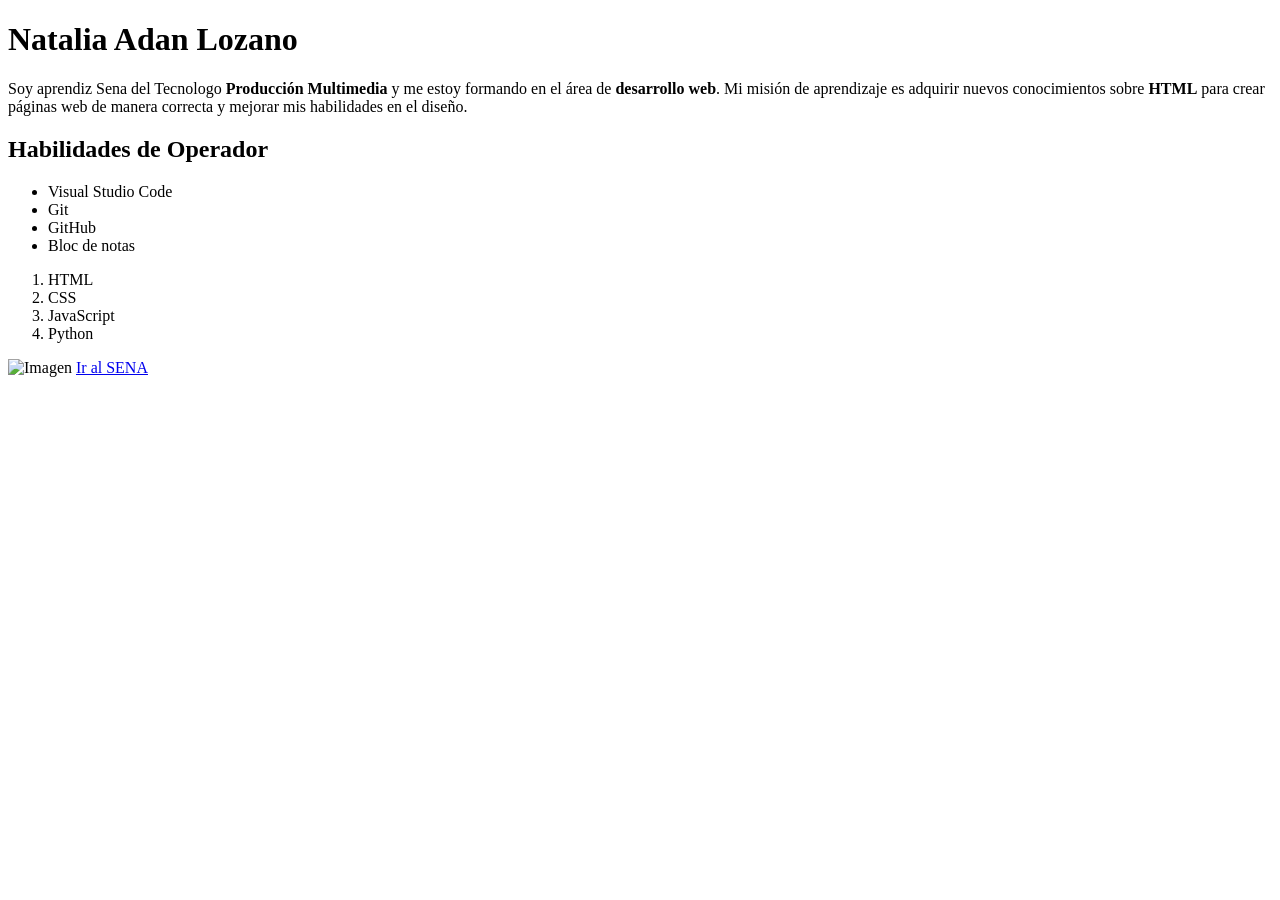
==== index.html @ 9e5a4479 "feat: maquetacion completa del expediente" ====
<!DOCTYPE html>
<html>
  <head>
    <title>Consola de Neo</title>
  </head>
  <body>
   
<h1>Natalia Adan Lozano</h1>

    <p>
      Soy aprendiz Sena del Tecnologo <strong>Producción Multimedia</strong> y me estoy formando en el área de
      <strong>desarrollo web</strong>. Mi misión de aprendizaje es adquirir nuevos
      conocimientos sobre <strong>HTML</strong> para crear páginas web de manera
      correcta y mejorar mis habilidades en el diseño.
    </p>

  <h2>Habilidades de Operador</h2>

    <ul>
      <li>Visual Studio Code</li>
      <li>Git</li>
      <li>GitHub</li>
      <li>Bloc de notas</li>
    </ul>

    <ol>
      <li>HTML</li>
      <li>CSS</li>
      <li>JavaScript</li>
      <li>Python</li>
    </ol>

<img src="https://picsum.photos/300" alt="Imagen">

<a href="https://www.sena.edu.co" target="_blank">Ir al SENA</a>

  </body>
</html>
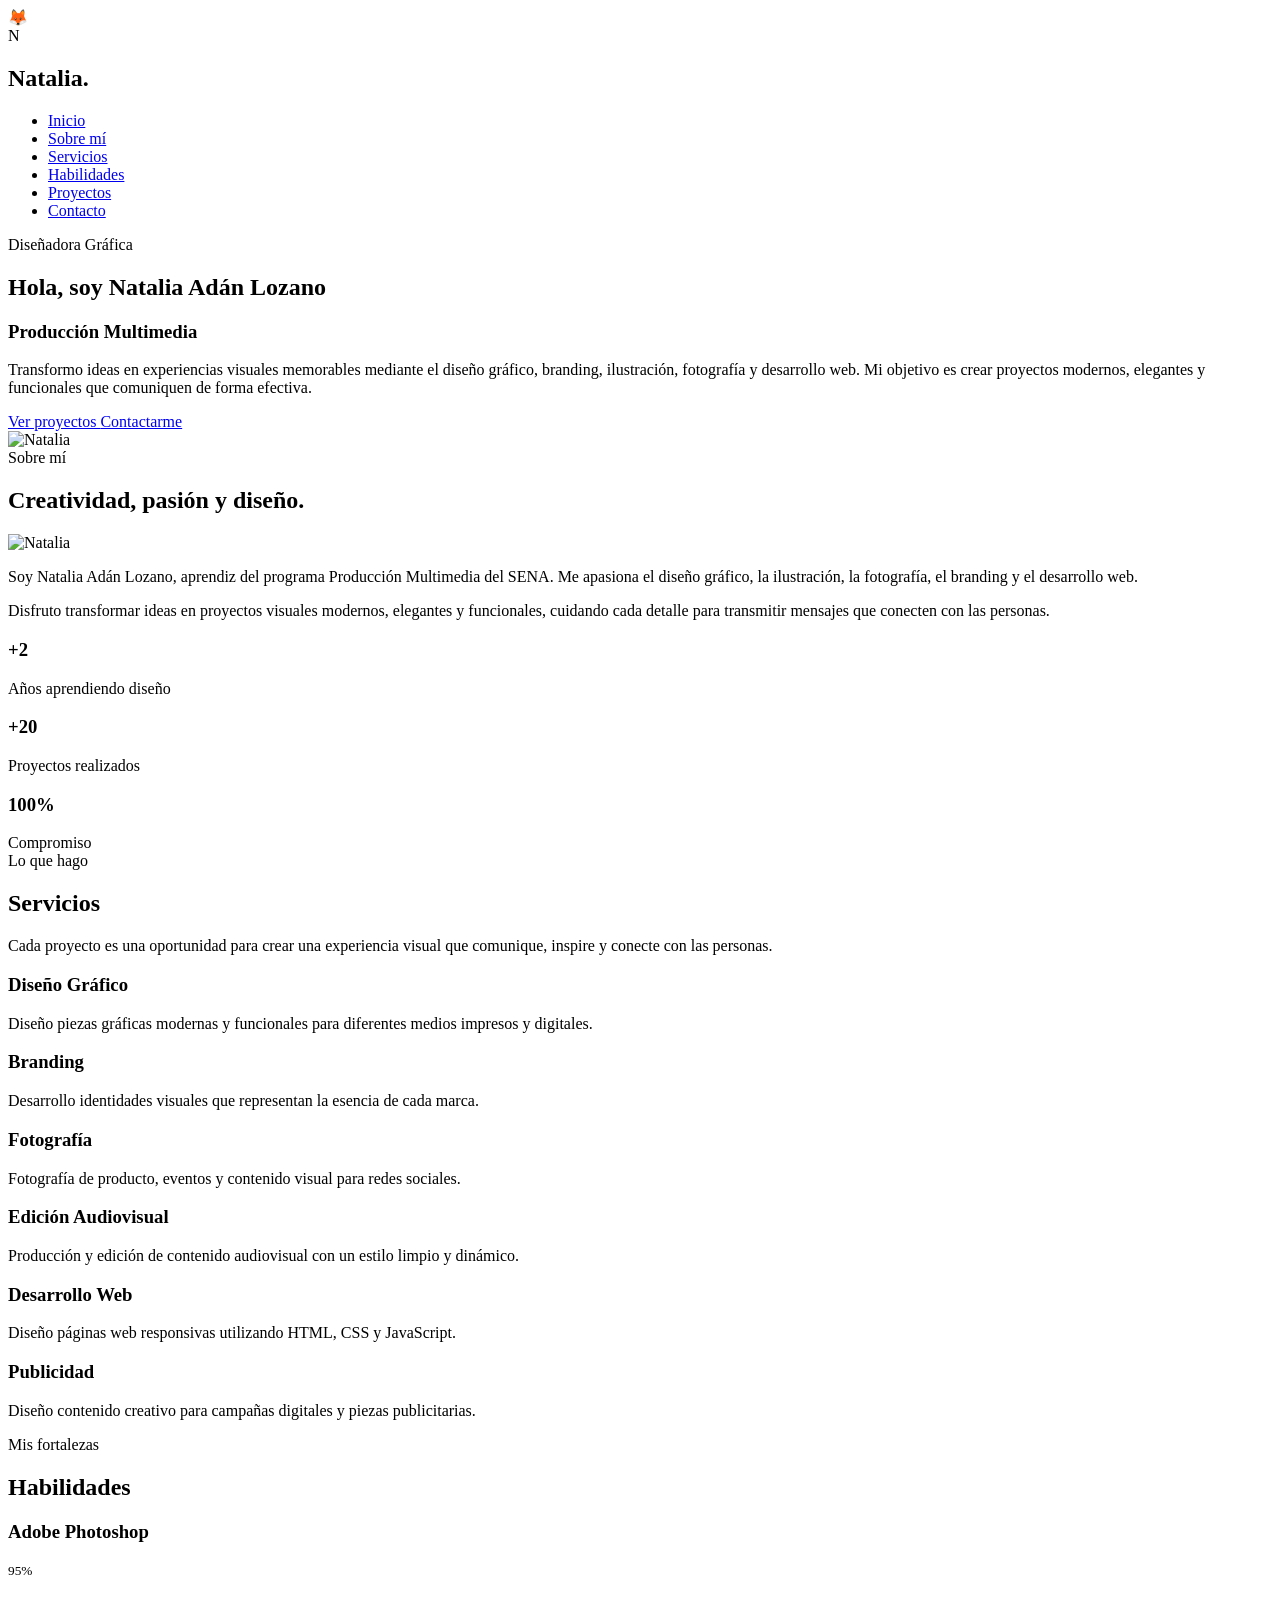
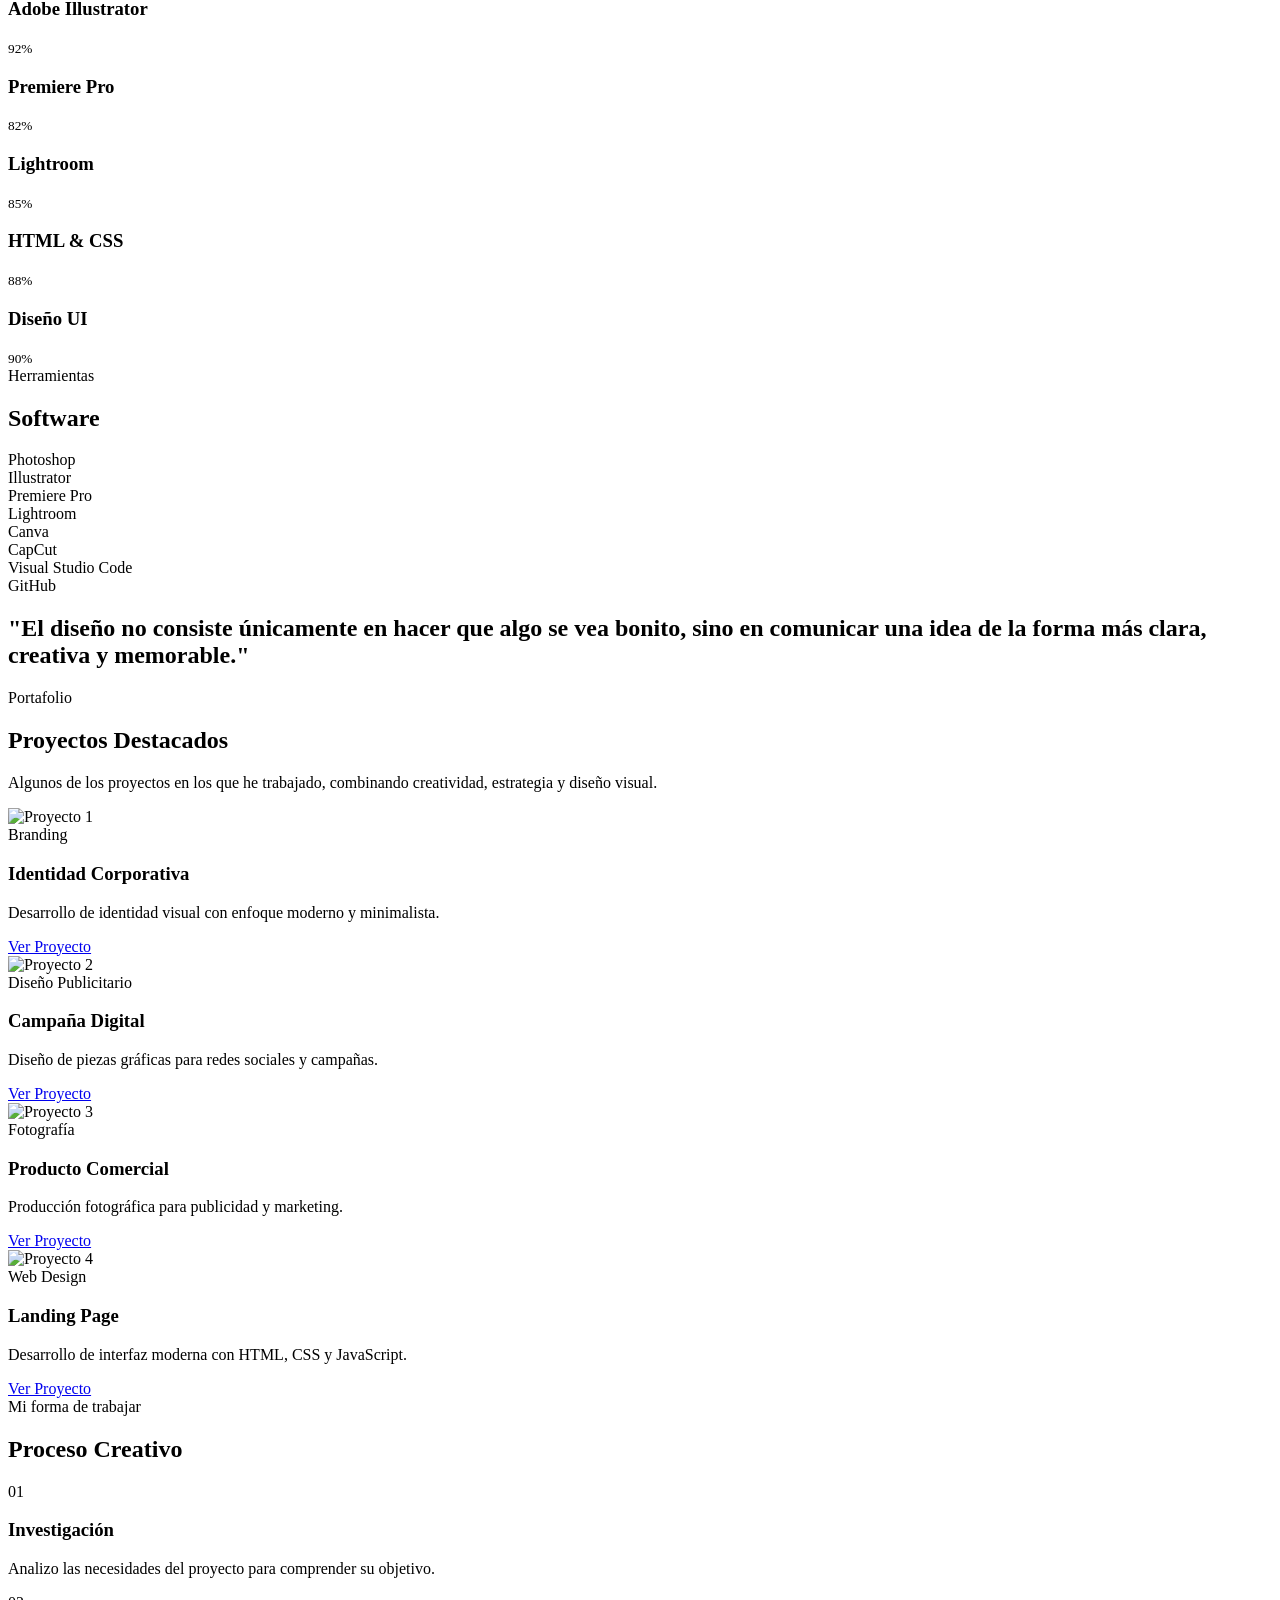
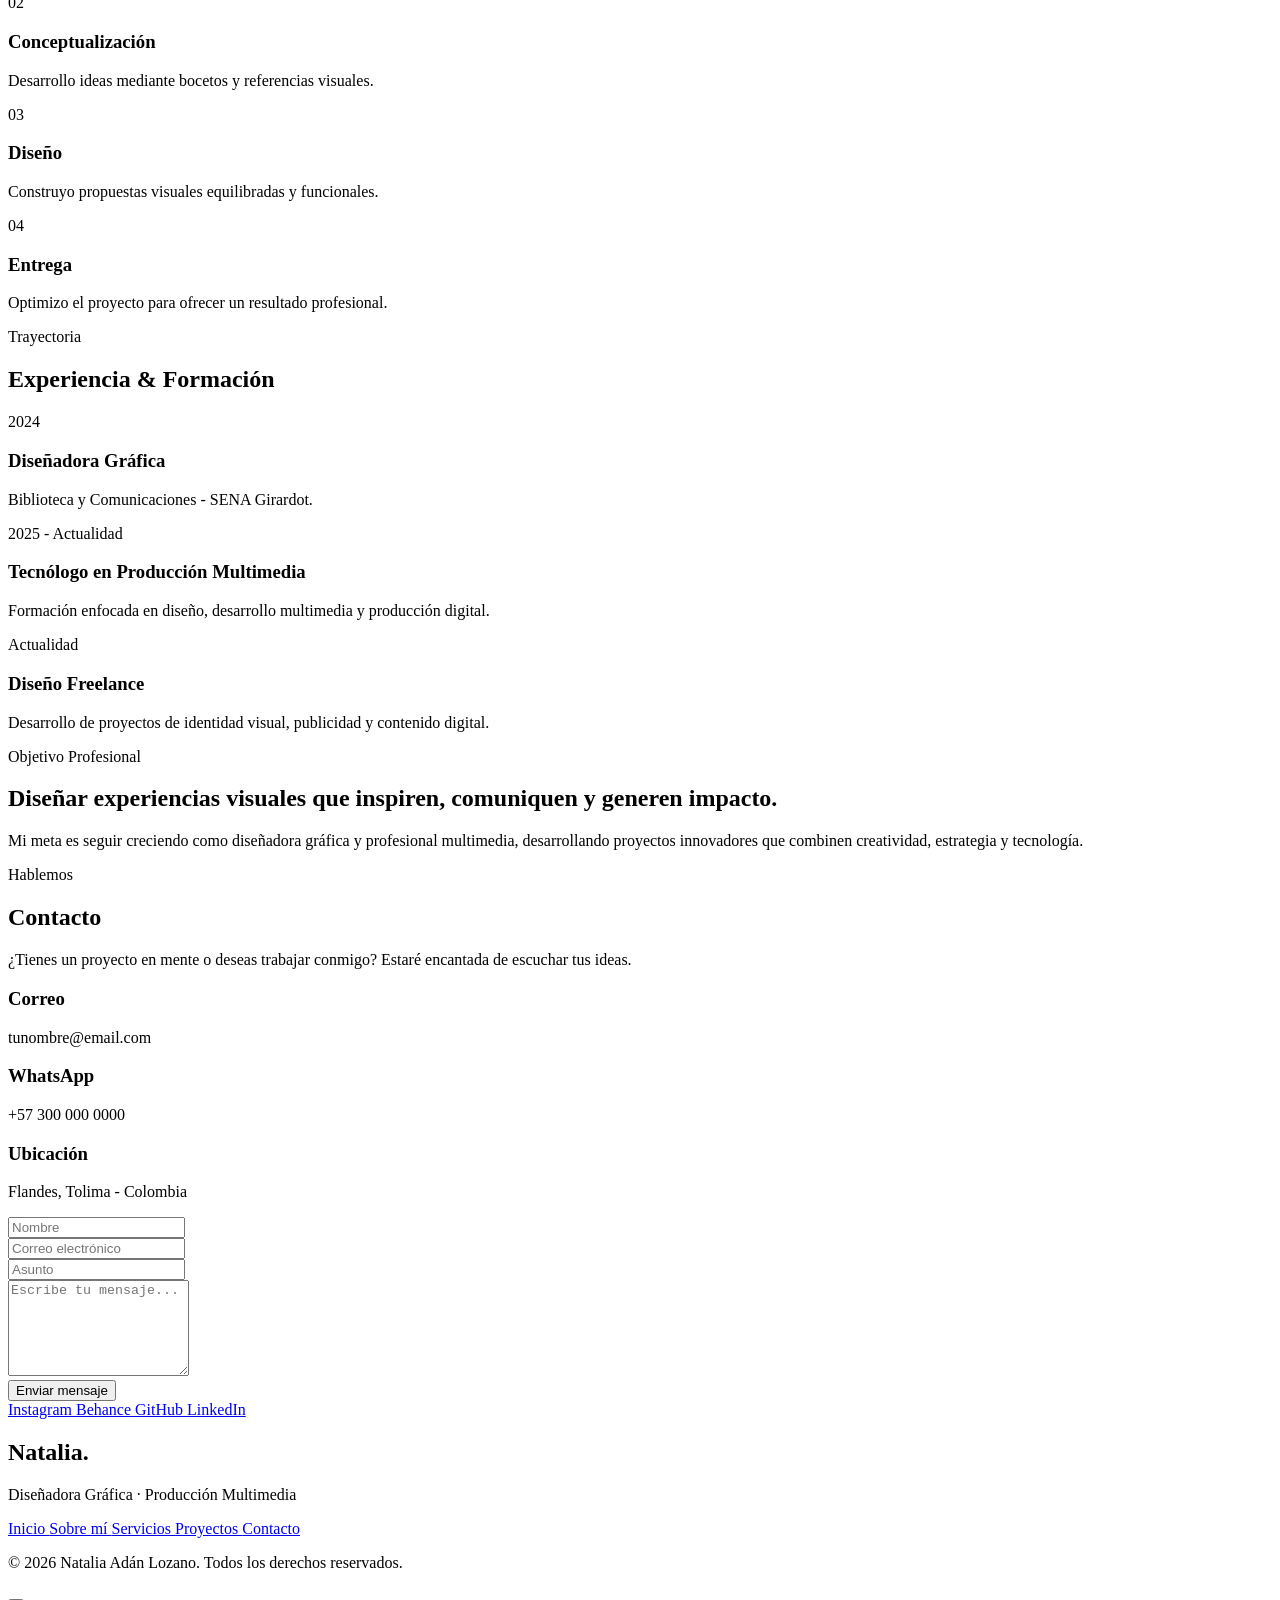
==== commit 5bb0b099: "Add initial HTML structure for portfolio site" ====
--- a/index.html
+++ b/index.html
@@ -1,38 +1,1236 @@
-<!DOCTYPE html>
-<html>
-  <head>
-    <title>Consola de Neo</title>
-  </head>
-  <body>
-   
-<h1>Natalia Adan Lozano</h1>
-
-    <p>
-      Soy aprendiz Sena del Tecnologo <strong>Producción Multimedia</strong> y me estoy formando en el área de
-      <strong>desarrollo web</strong>. Mi misión de aprendizaje es adquirir nuevos
-      conocimientos sobre <strong>HTML</strong> para crear páginas web de manera
-      correcta y mejorar mis habilidades en el diseño.
-    </p>
-
-  <h2>Habilidades de Operador</h2>
-
-    <ul>
-      <li>Visual Studio Code</li>
-      <li>Git</li>
-      <li>GitHub</li>
-      <li>Bloc de notas</li>
-    </ul>
-
-    <ol>
-      <li>HTML</li>
-      <li>CSS</li>
-      <li>JavaScript</li>
-      <li>Python</li>
-    </ol>
-
-<img src="https://picsum.photos/300" alt="Imagen">
-
-<a href="https://www.sena.edu.co" target="_blank">Ir al SENA</a>
-
-  </body>
-</html>+<!DOCTYPE html>
+<html lang="es">
+
+<head>
+
+    <meta charset="UTF-8">
+    <meta name="viewport" content="width=device-width, initial-scale=1.0">
+
+    <title>Natalia Adán Lozano | Diseñadora Gráfica</title>
+
+    <meta name="description"
+        content="Portafolio profesional de Natalia Adán Lozano - Diseñadora Gráfica y Producción Multimedia">
+
+    <meta name="keywords"
+        content="Diseño gráfico, Portafolio, Multimedia, Illustrator, Photoshop, Branding">
+
+    <meta name="author" content="Natalia Adán Lozano">
+
+    <!-- Google Fonts -->
+
+    <link rel="preconnect" href="https://fonts.googleapis.com">
+
+    <link rel="preconnect" href="https://fonts.gstatic.com" crossorigin>
+
+    <link
+        href="https://fonts.googleapis.com/css2?family=Poppins:wght@300;400;500;600;700;800&display=swap"
+        rel="stylesheet">
+
+    <!-- Remix Icons -->
+
+    <link
+        href="https://cdn.jsdelivr.net/npm/remixicon@4.6.0/fonts/remixicon.css"
+        rel="stylesheet">
+
+    <!-- CSS -->
+
+    <link rel="stylesheet" href="style.css">
+
+</head>
+
+<body>
+
+<!--===============================
+    FONDO DECORATIVO
+================================-->
+
+<div class="background">
+
+    <div class="gradient gradient-1"></div>
+
+    <div class="gradient gradient-2"></div>
+
+    <div class="gradient gradient-3"></div>
+
+    <div class="particles"></div>
+
+    <div class="fox-watermark">
+        🦊
+    </div>
+
+    <div class="flower flower-left"></div>
+
+    <div class="flower flower-right"></div>
+
+</div>
+
+<!--===============================
+    HEADER
+================================-->
+
+<header id="inicio">
+
+    <nav class="navbar">
+
+        <div class="logo">
+
+            <span>N</span>
+
+            <h2>Natalia.</h2>
+
+        </div>
+
+        <ul class="menu">
+
+            <li>
+                <a href="#inicio">Inicio</a>
+            </li>
+
+            <li>
+                <a href="#sobremi">Sobre mí</a>
+            </li>
+
+            <li>
+                <a href="#servicios">Servicios</a>
+            </li>
+
+            <li>
+                <a href="#habilidades">Habilidades</a>
+            </li>
+
+            <li>
+                <a href="#proyectos">Proyectos</a>
+            </li>
+
+            <li>
+                <a href="#contacto">Contacto</a>
+            </li>
+
+        </ul>
+
+        <div class="menu-mobile">
+
+            <i class="ri-menu-4-line"></i>
+
+        </div>
+
+    </nav>
+
+</header>
+
+<!--===============================
+        HERO
+================================-->
+
+<section class="hero">
+
+    <div class="hero-left">
+
+        <span class="tag">
+
+            Diseñadora Gráfica
+
+        </span>
+
+        <h1>
+
+            Hola,
+            soy
+
+            <span>
+
+                Natalia
+                Adán Lozano
+
+            </span>
+
+        </h1>
+
+        <h3>
+
+            Producción Multimedia
+
+        </h3>
+
+        <p>
+
+            Transformo ideas en experiencias visuales memorables mediante
+            el diseño gráfico, branding, ilustración,
+            fotografía y desarrollo web.
+
+            Mi objetivo es crear proyectos modernos,
+            elegantes y funcionales que comuniquen
+            de forma efectiva.
+
+        </p>
+
+        <div class="hero-buttons">
+
+            <a href="#proyectos" class="btn-primary">
+
+                Ver proyectos
+
+            </a>
+
+            <a href="#contacto" class="btn-secondary">
+
+                Contactarme
+
+            </a>
+
+        </div>
+
+        <div class="social">
+
+            <a href="#">
+                <i class="ri-instagram-line"></i>
+            </a>
+
+            <a href="#">
+                <i class="ri-github-line"></i>
+            </a>
+
+            <a href="#">
+                <i class="ri-behance-line"></i>
+            </a>
+
+            <a href="#">
+                <i class="ri-linkedin-line"></i>
+            </a>
+
+        </div>
+
+    </div>
+
+    <div class="hero-right">
+
+        <div class="hero-card">
+
+            <div class="circle"></div>
+
+            <img src="https://r2.fivemanage.com/NjhutXCbCKuFbrNYB68Yz/caricaturanatalia_Mesadetrabajo1.jpg"
+                alt="Natalia">
+
+        </div>
+
+    </div>
+
+</section>
+
+<!--===============================
+    SOBRE MI
+================================-->
+
+<section class="about section" id="sobremi">
+
+    <div class="title">
+
+        <span>
+
+            Sobre mí
+
+        </span>
+
+        <h2>
+
+            Creatividad,
+            pasión
+            y diseño.
+
+        </h2>
+
+    </div>
+
+    <div class="about-container">
+
+        <div class="about-image">
+
+            <div class="image-box">
+
+                <img src="assets/img/perfil2.png"
+                    alt="Natalia">
+
+            </div>
+
+        </div>
+
+        <div class="about-content">
+
+            <p>
+
+                Soy Natalia Adán Lozano,
+                aprendiz del programa
+                Producción Multimedia del SENA.
+
+                Me apasiona el diseño gráfico,
+                la ilustración,
+                la fotografía,
+                el branding
+                y el desarrollo web.
+
+            </p>
+
+            <p>
+
+                Disfruto transformar ideas en
+                proyectos visuales modernos,
+                elegantes y funcionales,
+                cuidando cada detalle
+                para transmitir mensajes que conecten con las personas.
+
+            </p>
+
+            <div class="about-data">
+
+                <div class="data-card">
+
+                    <h3>
+
+                        +2
+
+                    </h3>
+
+                    <span>
+
+                        Años aprendiendo diseño
+
+                    </span>
+
+                </div>
+
+                <div class="data-card">
+
+                    <h3>
+
+                        +20
+
+                    </h3>
+
+                    <span>
+
+                        Proyectos realizados
+
+                    </span>
+
+                </div>
+
+                <div class="data-card">
+
+                    <h3>
+
+                        100%
+
+                    </h3>
+
+                    <span>
+
+                        Compromiso
+
+                    </span>
+
+                </div>
+
+            </div>
+
+        </div>
+
+    </div>
+
+</section>
+
+<!--==================================
+        SERVICIOS
+===================================-->
+
+<section class="services section" id="servicios">
+
+    <div class="title">
+
+        <span>Lo que hago</span>
+
+        <h2>Servicios</h2>
+
+        <p>
+            Cada proyecto es una oportunidad para crear una experiencia visual
+            que comunique, inspire y conecte con las personas.
+        </p>
+
+    </div>
+
+    <div class="services-container">
+
+        <article class="service-card">
+
+            <i class="ri-palette-line"></i>
+
+            <h3>Diseño Gráfico</h3>
+
+            <p>
+                Diseño piezas gráficas modernas y funcionales para diferentes
+                medios impresos y digitales.
+            </p>
+
+        </article>
+
+        <article class="service-card">
+
+            <i class="ri-brush-line"></i>
+
+            <h3>Branding</h3>
+
+            <p>
+                Desarrollo identidades visuales que representan la esencia
+                de cada marca.
+            </p>
+
+        </article>
+
+        <article class="service-card">
+
+            <i class="ri-camera-3-line"></i>
+
+            <h3>Fotografía</h3>
+
+            <p>
+                Fotografía de producto, eventos y contenido visual para
+                redes sociales.
+            </p>
+
+        </article>
+
+        <article class="service-card">
+
+            <i class="ri-movie-2-line"></i>
+
+            <h3>Edición Audiovisual</h3>
+
+            <p>
+                Producción y edición de contenido audiovisual con un estilo
+                limpio y dinámico.
+            </p>
+
+        </article>
+
+        <article class="service-card">
+
+            <i class="ri-code-s-slash-line"></i>
+
+            <h3>Desarrollo Web</h3>
+
+            <p>
+                Diseño páginas web responsivas utilizando HTML, CSS y JavaScript.
+            </p>
+
+        </article>
+
+        <article class="service-card">
+
+            <i class="ri-megaphone-line"></i>
+
+            <h3>Publicidad</h3>
+
+            <p>
+                Diseño contenido creativo para campañas digitales y piezas
+                publicitarias.
+            </p>
+
+        </article>
+
+    </div>
+
+</section>
+
+
+
+
+
+<!--==================================
+        HABILIDADES
+===================================-->
+
+<section class="skills section" id="habilidades">
+
+    <div class="title">
+
+        <span>Mis fortalezas</span>
+
+        <h2>Habilidades</h2>
+
+    </div>
+
+    <div class="skills-container">
+
+        <div class="skill-box">
+
+            <i class="ri-image-edit-line"></i>
+
+            <h3>Adobe Photoshop</h3>
+
+            <div class="progress">
+
+                <span style="width:95%"></span>
+
+            </div>
+
+            <small>95%</small>
+
+        </div>
+
+        <div class="skill-box">
+
+            <i class="ri-pen-nib-line"></i>
+
+            <h3>Adobe Illustrator</h3>
+
+            <div class="progress">
+
+                <span style="width:92%"></span>
+
+            </div>
+
+            <small>92%</small>
+
+        </div>
+
+        <div class="skill-box">
+
+            <i class="ri-video-line"></i>
+
+            <h3>Premiere Pro</h3>
+
+            <div class="progress">
+
+                <span style="width:82%"></span>
+
+            </div>
+
+            <small>82%</small>
+
+        </div>
+
+        <div class="skill-box">
+
+            <i class="ri-camera-lens-line"></i>
+
+            <h3>Lightroom</h3>
+
+            <div class="progress">
+
+                <span style="width:85%"></span>
+
+            </div>
+
+            <small>85%</small>
+
+        </div>
+
+        <div class="skill-box">
+
+            <i class="ri-code-box-line"></i>
+
+            <h3>HTML & CSS</h3>
+
+            <div class="progress">
+
+                <span style="width:88%"></span>
+
+            </div>
+
+            <small>88%</small>
+
+        </div>
+
+        <div class="skill-box">
+
+            <i class="ri-layout-grid-line"></i>
+
+            <h3>Diseño UI</h3>
+
+            <div class="progress">
+
+                <span style="width:90%"></span>
+
+            </div>
+
+            <small>90%</small>
+
+        </div>
+
+    </div>
+
+</section>
+
+
+
+
+
+<!--==================================
+        SOFTWARE
+===================================-->
+
+<section class="software section">
+
+    <div class="title">
+
+        <span>Herramientas</span>
+
+        <h2>Software</h2>
+
+    </div>
+
+    <div class="software-grid">
+
+        <div class="software-card">
+            <i class="ri-adobe-line"></i>
+            <span>Photoshop</span>
+        </div>
+
+        <div class="software-card">
+            <i class="ri-adobe-line"></i>
+            <span>Illustrator</span>
+        </div>
+
+        <div class="software-card">
+            <i class="ri-adobe-line"></i>
+            <span>Premiere Pro</span>
+        </div>
+
+        <div class="software-card">
+            <i class="ri-adobe-line"></i>
+            <span>Lightroom</span>
+        </div>
+
+        <div class="software-card">
+            <i class="ri-layout-masonry-line"></i>
+            <span>Canva</span>
+        </div>
+
+        <div class="software-card">
+            <i class="ri-scissors-cut-line"></i>
+            <span>CapCut</span>
+        </div>
+
+        <div class="software-card">
+            <i class="ri-code-box-line"></i>
+            <span>Visual Studio Code</span>
+        </div>
+
+        <div class="software-card">
+            <i class="ri-github-fill"></i>
+            <span>GitHub</span>
+        </div>
+
+    </div>
+
+</section>
+
+
+
+
+
+<!--==================================
+        FRASE
+===================================-->
+
+<section class="quote">
+
+    <div class="quote-container">
+
+        <h2>
+
+            "El diseño no consiste únicamente en hacer que algo se vea bonito,
+            sino en comunicar una idea de la forma más clara, creativa y memorable."
+
+        </h2>
+
+    </div>
+
+</section>
+
+<!--==================================
+        PROYECTOS
+===================================-->
+
+<section class="projects section" id="proyectos">
+
+    <div class="title">
+
+        <span>Portafolio</span>
+
+        <h2>Proyectos Destacados</h2>
+
+        <p>
+            Algunos de los proyectos en los que he trabajado, combinando creatividad,
+            estrategia y diseño visual.
+        </p>
+
+    </div>
+
+    <div class="projects-grid">
+
+        <article class="project-card">
+
+            <img src="assets/img/proyecto1.jpg" alt="Proyecto 1">
+
+            <div class="project-info">
+
+                <span>Branding</span>
+
+                <h3>Identidad Corporativa</h3>
+
+                <p>
+                    Desarrollo de identidad visual con enfoque moderno y minimalista.
+                </p>
+
+                <a href="#" class="project-btn">
+
+                    Ver Proyecto
+
+                    <i class="ri-arrow-right-line"></i>
+
+                </a>
+
+            </div>
+
+        </article>
+
+        <article class="project-card">
+
+            <img src="assets/img/proyecto2.jpg" alt="Proyecto 2">
+
+            <div class="project-info">
+
+                <span>Diseño Publicitario</span>
+
+                <h3>Campaña Digital</h3>
+
+                <p>
+                    Diseño de piezas gráficas para redes sociales y campañas.
+                </p>
+
+                <a href="#" class="project-btn">
+
+                    Ver Proyecto
+
+                    <i class="ri-arrow-right-line"></i>
+
+                </a>
+
+            </div>
+
+        </article>
+
+        <article class="project-card">
+
+            <img src="assets/img/proyecto3.jpg" alt="Proyecto 3">
+
+            <div class="project-info">
+
+                <span>Fotografía</span>
+
+                <h3>Producto Comercial</h3>
+
+                <p>
+                    Producción fotográfica para publicidad y marketing.
+                </p>
+
+                <a href="#" class="project-btn">
+
+                    Ver Proyecto
+
+                    <i class="ri-arrow-right-line"></i>
+
+                </a>
+
+            </div>
+
+        </article>
+
+        <article class="project-card">
+
+            <img src="assets/img/proyecto4.jpg" alt="Proyecto 4">
+
+            <div class="project-info">
+
+                <span>Web Design</span>
+
+                <h3>Landing Page</h3>
+
+                <p>
+                    Desarrollo de interfaz moderna con HTML, CSS y JavaScript.
+                </p>
+
+                <a href="#" class="project-btn">
+
+                    Ver Proyecto
+
+                    <i class="ri-arrow-right-line"></i>
+
+                </a>
+
+            </div>
+
+        </article>
+
+    </div>
+
+</section>
+
+
+
+
+
+<!--==================================
+        PROCESO CREATIVO
+===================================-->
+
+<section class="process section">
+
+    <div class="title">
+
+        <span>Mi forma de trabajar</span>
+
+        <h2>Proceso Creativo</h2>
+
+    </div>
+
+    <div class="process-container">
+
+        <div class="process-card">
+
+            <div class="number">01</div>
+
+            <h3>Investigación</h3>
+
+            <p>
+                Analizo las necesidades del proyecto para comprender su objetivo.
+            </p>
+
+        </div>
+
+        <div class="process-card">
+
+            <div class="number">02</div>
+
+            <h3>Conceptualización</h3>
+
+            <p>
+                Desarrollo ideas mediante bocetos y referencias visuales.
+            </p>
+
+        </div>
+
+        <div class="process-card">
+
+            <div class="number">03</div>
+
+            <h3>Diseño</h3>
+
+            <p>
+                Construyo propuestas visuales equilibradas y funcionales.
+            </p>
+
+        </div>
+
+        <div class="process-card">
+
+            <div class="number">04</div>
+
+            <h3>Entrega</h3>
+
+            <p>
+                Optimizo el proyecto para ofrecer un resultado profesional.
+            </p>
+
+        </div>
+
+    </div>
+
+</section>
+
+
+
+
+
+<!--==================================
+        EXPERIENCIA
+===================================-->
+
+<section class="timeline section">
+
+    <div class="title">
+
+        <span>Trayectoria</span>
+
+        <h2>Experiencia & Formación</h2>
+
+    </div>
+
+    <div class="timeline-container">
+
+        <div class="timeline-item">
+
+            <div class="circle"></div>
+
+            <div class="timeline-content">
+
+                <span>2024</span>
+
+                <h3>Diseñadora Gráfica</h3>
+
+                <p>
+                    Biblioteca y Comunicaciones - SENA Girardot.
+                </p>
+
+            </div>
+
+        </div>
+
+        <div class="timeline-item">
+
+            <div class="circle"></div>
+
+            <div class="timeline-content">
+
+                <span>2025 - Actualidad</span>
+
+                <h3>Tecnólogo en Producción Multimedia</h3>
+
+                <p>
+                    Formación enfocada en diseño, desarrollo multimedia y producción digital.
+                </p>
+
+            </div>
+
+        </div>
+
+        <div class="timeline-item">
+
+            <div class="circle"></div>
+
+            <div class="timeline-content">
+
+                <span>Actualidad</span>
+
+                <h3>Diseño Freelance</h3>
+
+                <p>
+                    Desarrollo de proyectos de identidad visual, publicidad y contenido digital.
+                </p>
+
+            </div>
+
+        </div>
+
+    </div>
+
+</section>
+
+
+
+
+
+<!--==================================
+        OBJETIVO
+===================================-->
+
+<section class="goal section">
+
+    <div class="goal-content">
+
+        <span>Objetivo Profesional</span>
+
+        <h2>
+
+            Diseñar experiencias visuales que inspiren,
+            comuniquen y generen impacto.
+
+        </h2>
+
+        <p>
+
+            Mi meta es seguir creciendo como diseñadora gráfica y profesional
+            multimedia, desarrollando proyectos innovadores que combinen
+            creatividad, estrategia y tecnología.
+
+        </p>
+
+    </div>
+
+</section>
+
+<!--==================================
+        CONTACTO
+===================================-->
+
+<section class="contact section" id="contacto">
+
+    <div class="title">
+
+        <span>Hablemos</span>
+
+        <h2>Contacto</h2>
+
+        <p>
+            ¿Tienes un proyecto en mente o deseas trabajar conmigo?
+            Estaré encantada de escuchar tus ideas.
+        </p>
+
+    </div>
+
+    <div class="contact-container">
+
+        <div class="contact-info">
+
+            <div class="contact-card">
+
+                <i class="ri-mail-line"></i>
+
+                <div>
+
+                    <h3>Correo</h3>
+
+                    <p>tunombre@email.com</p>
+
+                </div>
+
+            </div>
+
+            <div class="contact-card">
+
+                <i class="ri-whatsapp-line"></i>
+
+                <div>
+
+                    <h3>WhatsApp</h3>
+
+                    <p>+57 300 000 0000</p>
+
+                </div>
+
+            </div>
+
+            <div class="contact-card">
+
+                <i class="ri-map-pin-line"></i>
+
+                <div>
+
+                    <h3>Ubicación</h3>
+
+                    <p>Flandes, Tolima - Colombia</p>
+
+                </div>
+
+            </div>
+
+        </div>
+
+        <form class="contact-form">
+
+            <div class="input-group">
+
+                <input
+                    type="text"
+                    placeholder="Nombre"
+                    required>
+
+            </div>
+
+            <div class="input-group">
+
+                <input
+                    type="email"
+                    placeholder="Correo electrónico"
+                    required>
+
+            </div>
+
+            <div class="input-group">
+
+                <input
+                    type="text"
+                    placeholder="Asunto">
+
+            </div>
+
+            <div class="input-group">
+
+                <textarea
+                    rows="6"
+                    placeholder="Escribe tu mensaje..."></textarea>
+
+            </div>
+
+            <button class="btn-primary">
+
+                Enviar mensaje
+
+            </button>
+
+        </form>
+
+    </div>
+
+</section>
+
+
+
+
+
+<!--==================================
+        REDES
+===================================-->
+
+<section class="social-section">
+
+    <a href="#" class="social-card">
+
+        <i class="ri-instagram-line"></i>
+
+        <span>Instagram</span>
+
+    </a>
+
+    <a href="#" class="social-card">
+
+        <i class="ri-behance-line"></i>
+
+        <span>Behance</span>
+
+    </a>
+
+    <a href="#" class="social-card">
+
+        <i class="ri-github-line"></i>
+
+        <span>GitHub</span>
+
+    </a>
+
+    <a href="#" class="social-card">
+
+        <i class="ri-linkedin-line"></i>
+
+        <span>LinkedIn</span>
+
+    </a>
+
+</section>
+
+
+
+
+
+<!--==================================
+        FOOTER
+===================================-->
+
+<footer>
+
+    <div class="footer-content">
+
+        <div class="footer-logo">
+
+            <h2>
+
+                Natalia<span>.</span>
+
+            </h2>
+
+            <p>
+
+                Diseñadora Gráfica · Producción Multimedia
+
+            </p>
+
+        </div>
+
+        <div class="footer-links">
+
+            <a href="#inicio">
+
+                Inicio
+
+            </a>
+
+            <a href="#sobremi">
+
+                Sobre mí
+
+            </a>
+
+            <a href="#servicios">
+
+                Servicios
+
+            </a>
+
+            <a href="#proyectos">
+
+                Proyectos
+
+            </a>
+
+            <a href="#contacto">
+
+                Contacto
+
+            </a>
+
+        </div>
+
+    </div>
+
+    <div class="footer-bottom">
+
+        <p>
+
+            © 2026 Natalia Adán Lozano.
+            Todos los derechos reservados.
+
+        </p>
+
+    </div>
+
+</footer>
+
+
+
+
+
+<!--==================================
+        BOTÓN SCROLL
+===================================-->
+
+<button class="scroll-top" id="scrollTop">
+
+    <i class="ri-arrow-up-line"></i>
+
+</button>
+
+
+
+
+
+<!--==================================
+        CURSOR PERSONALIZADO
+===================================-->
+
+<div class="cursor"></div>
+
+<div class="cursor-blur"></div>
+
+
+
+
+
+<!--==================================
+        SCRIPT
+===================================-->
+
+<script src="script.js"></script>
+
+</body>
+
+</html>
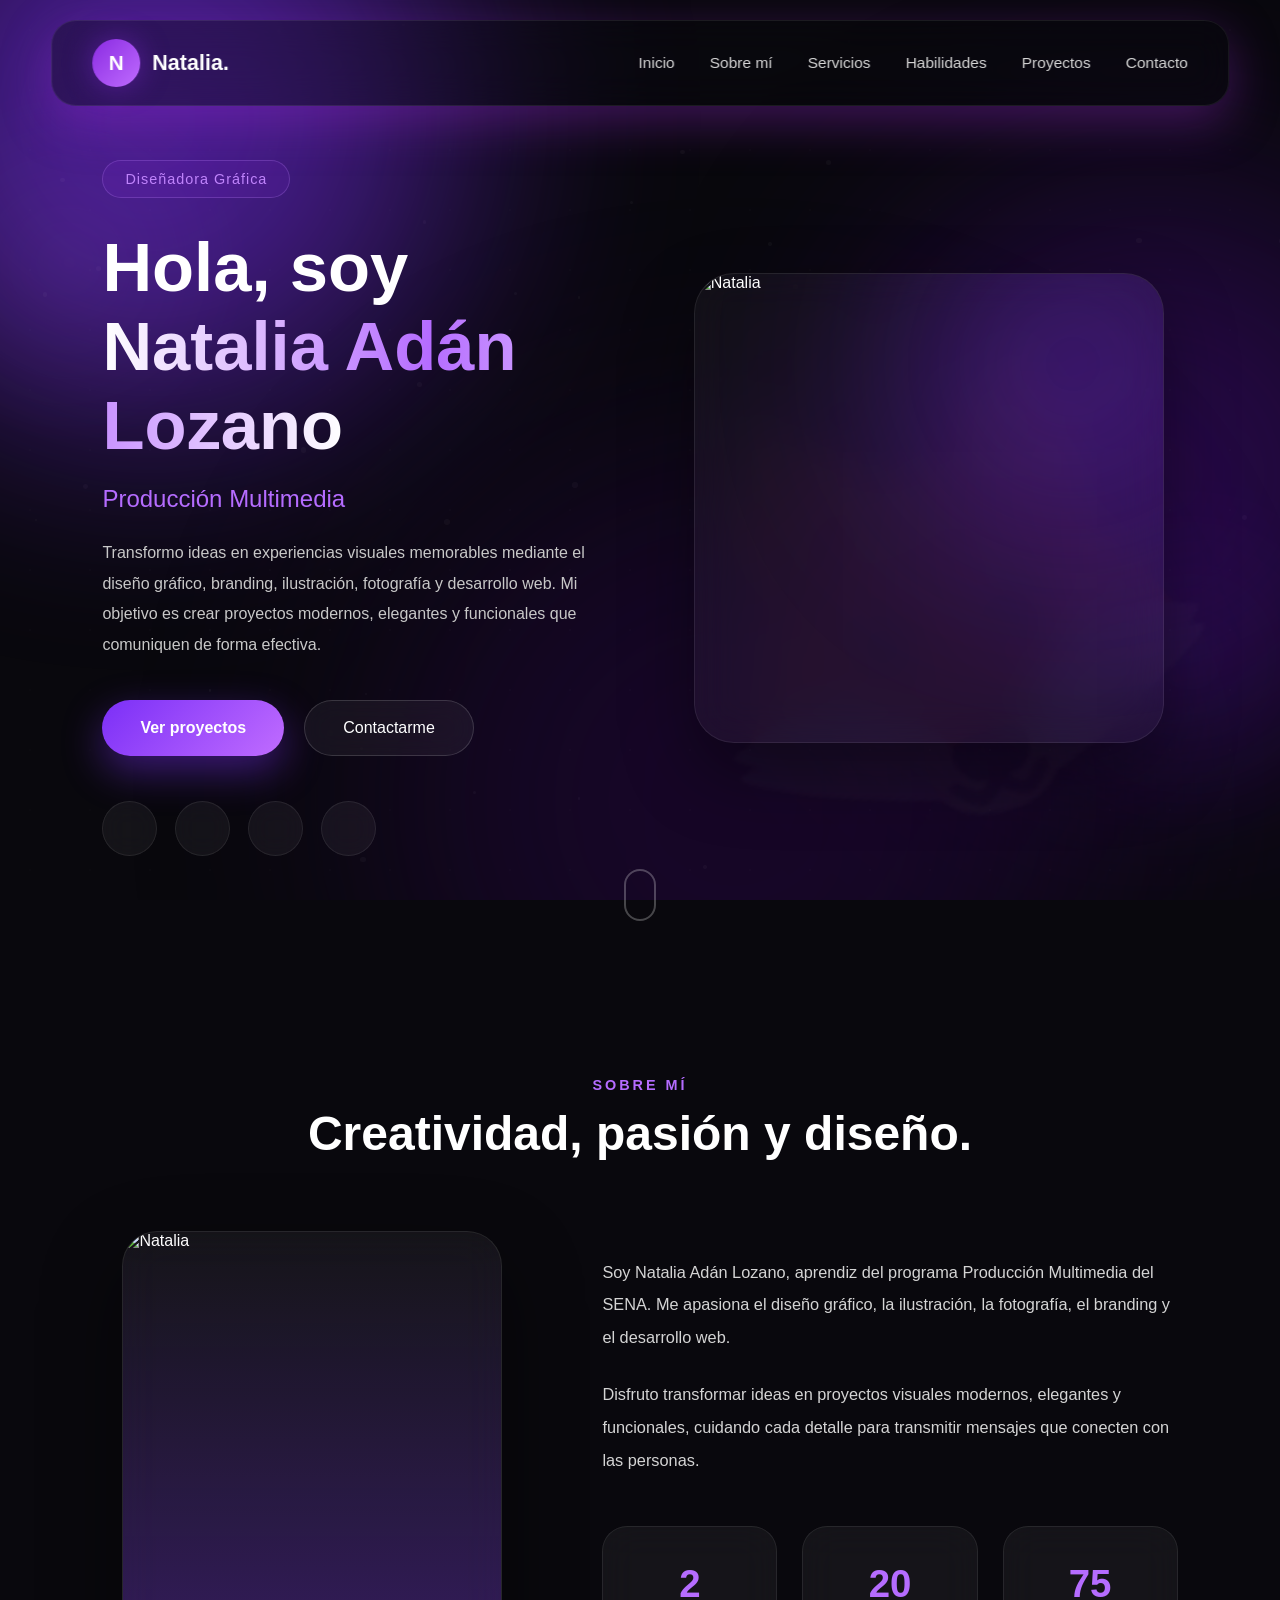
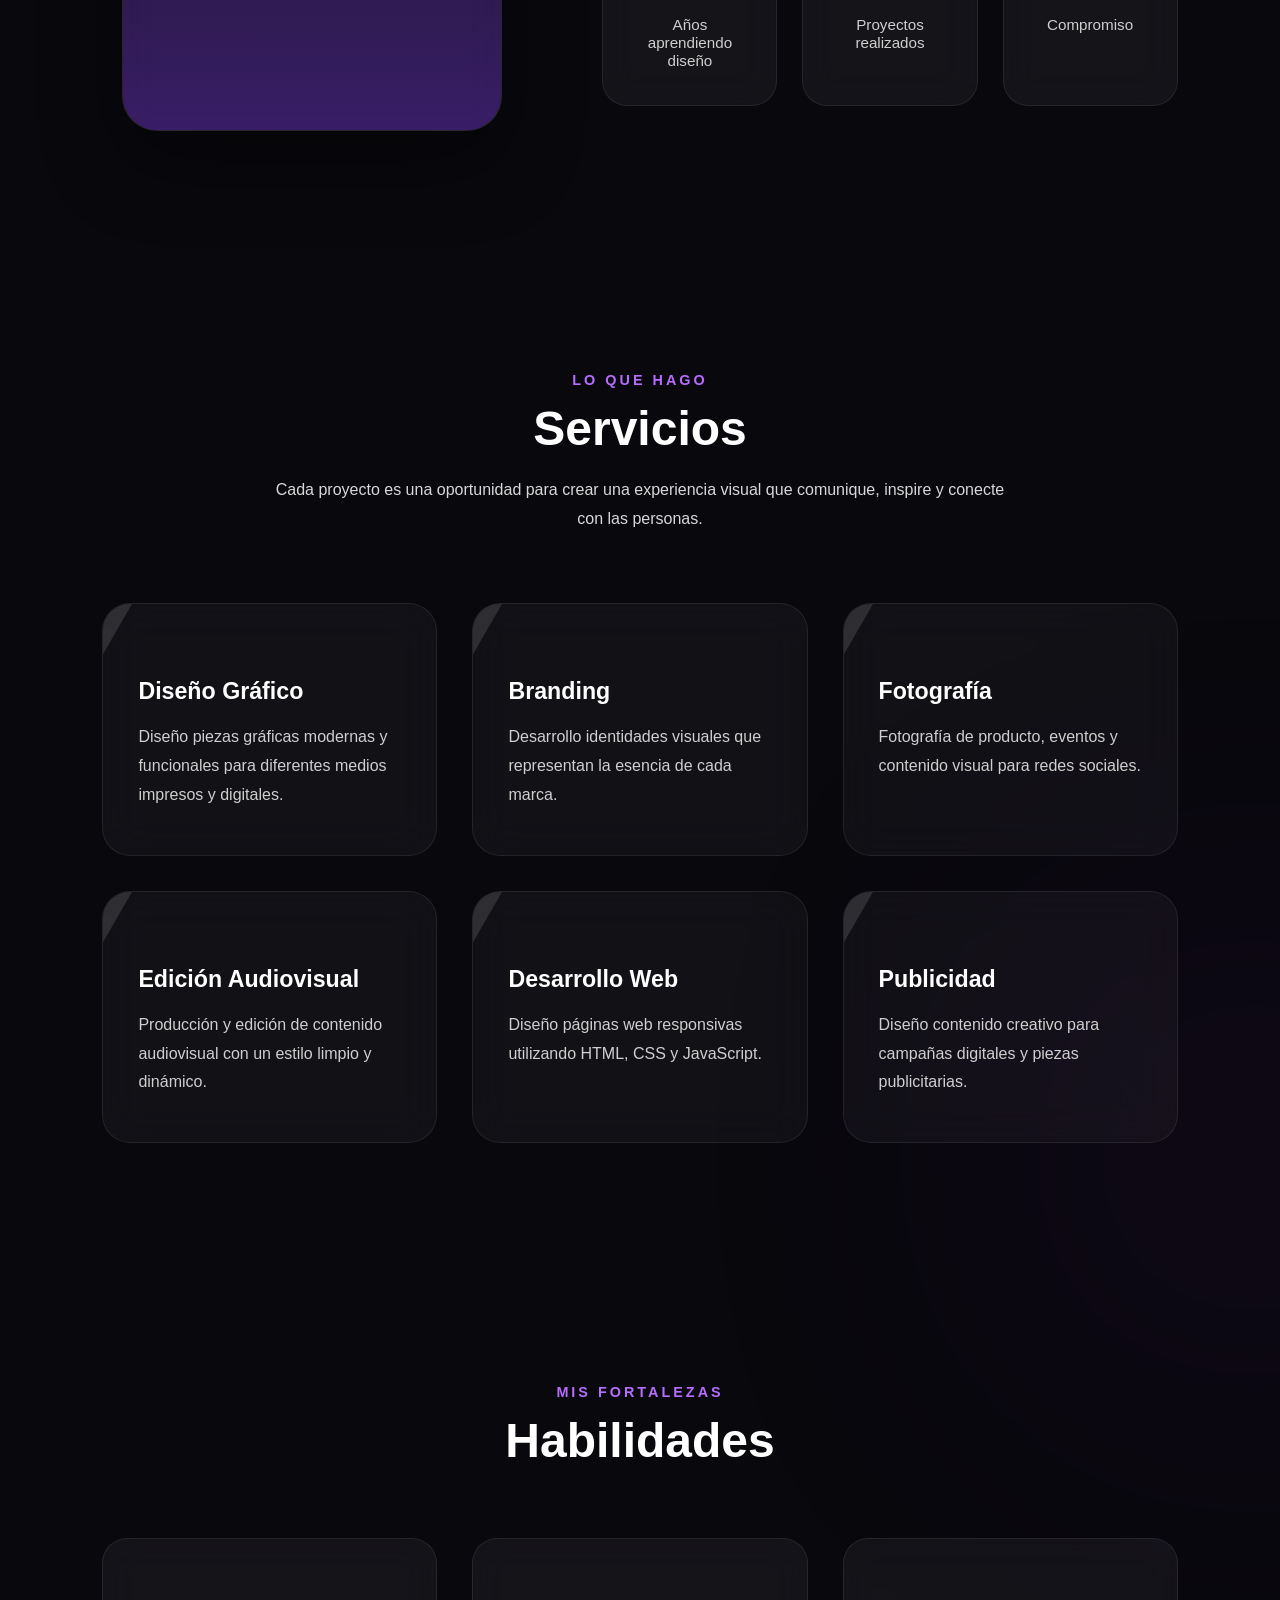
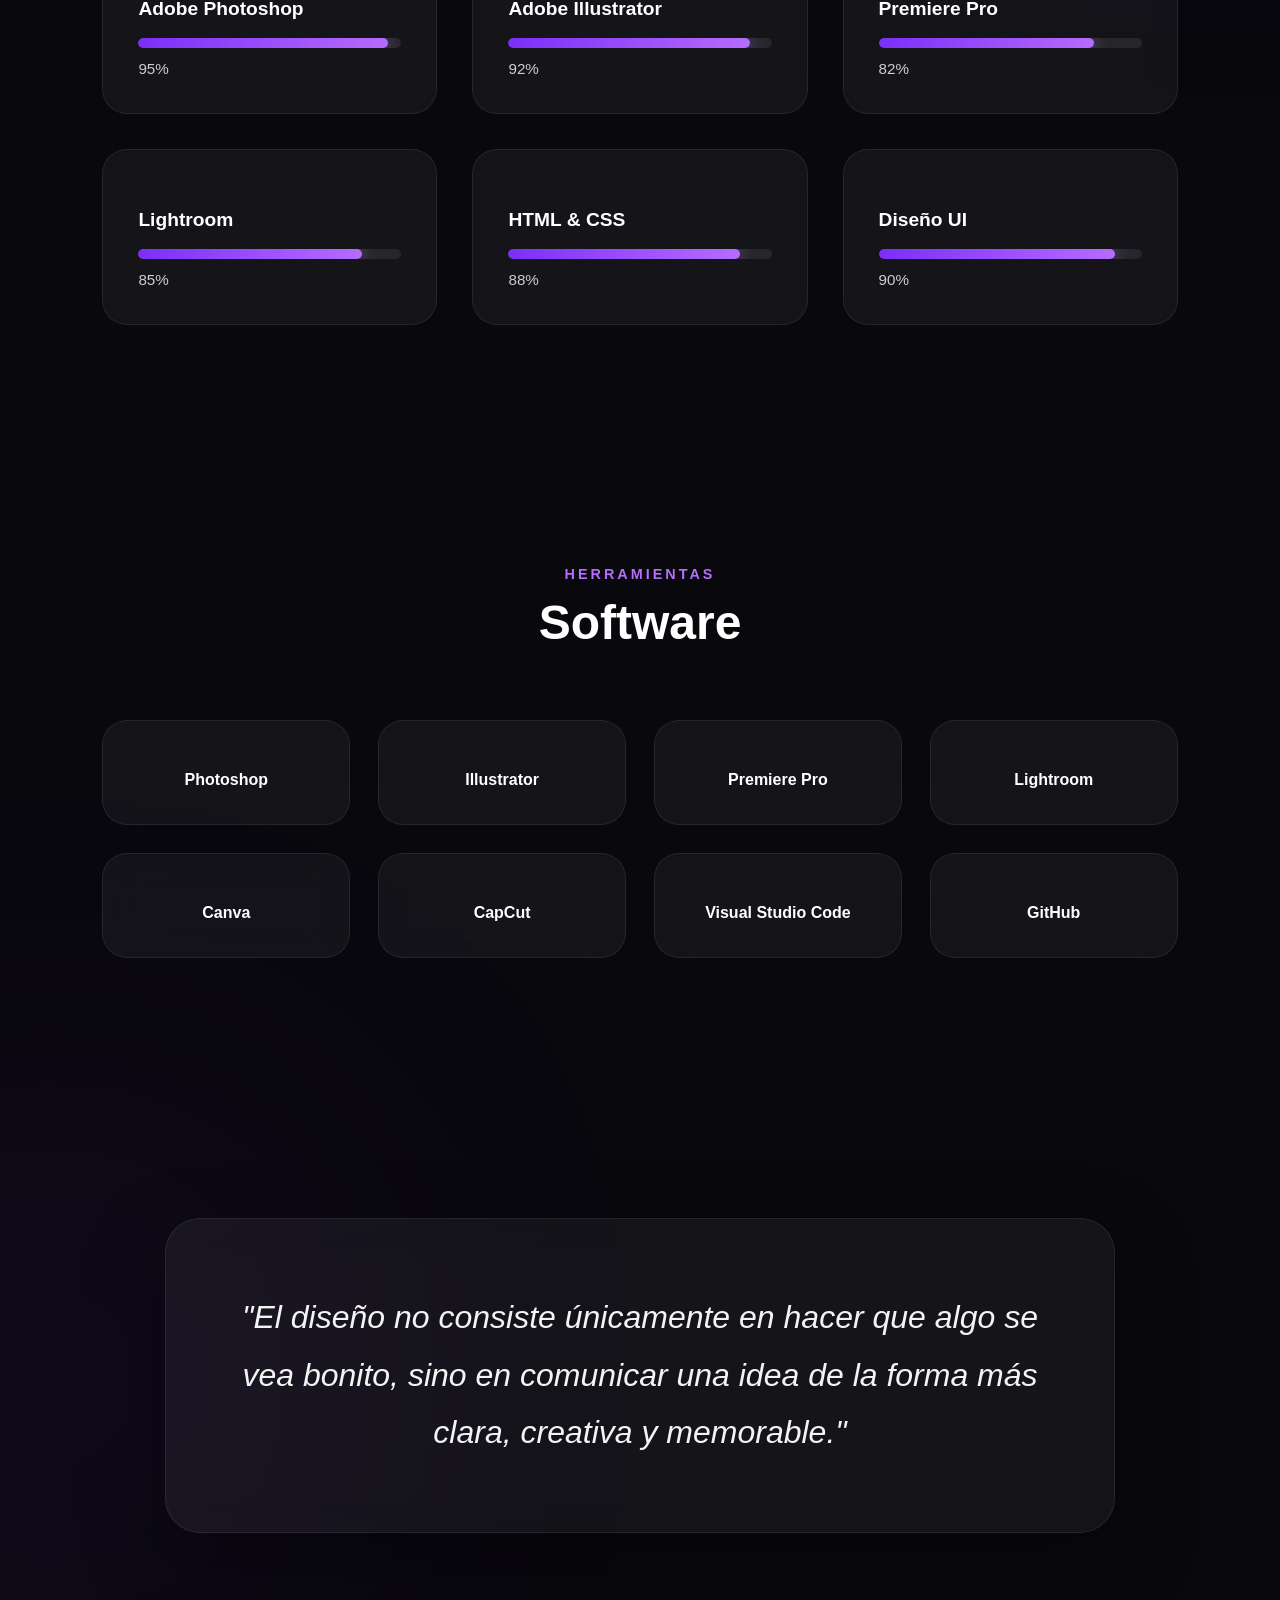
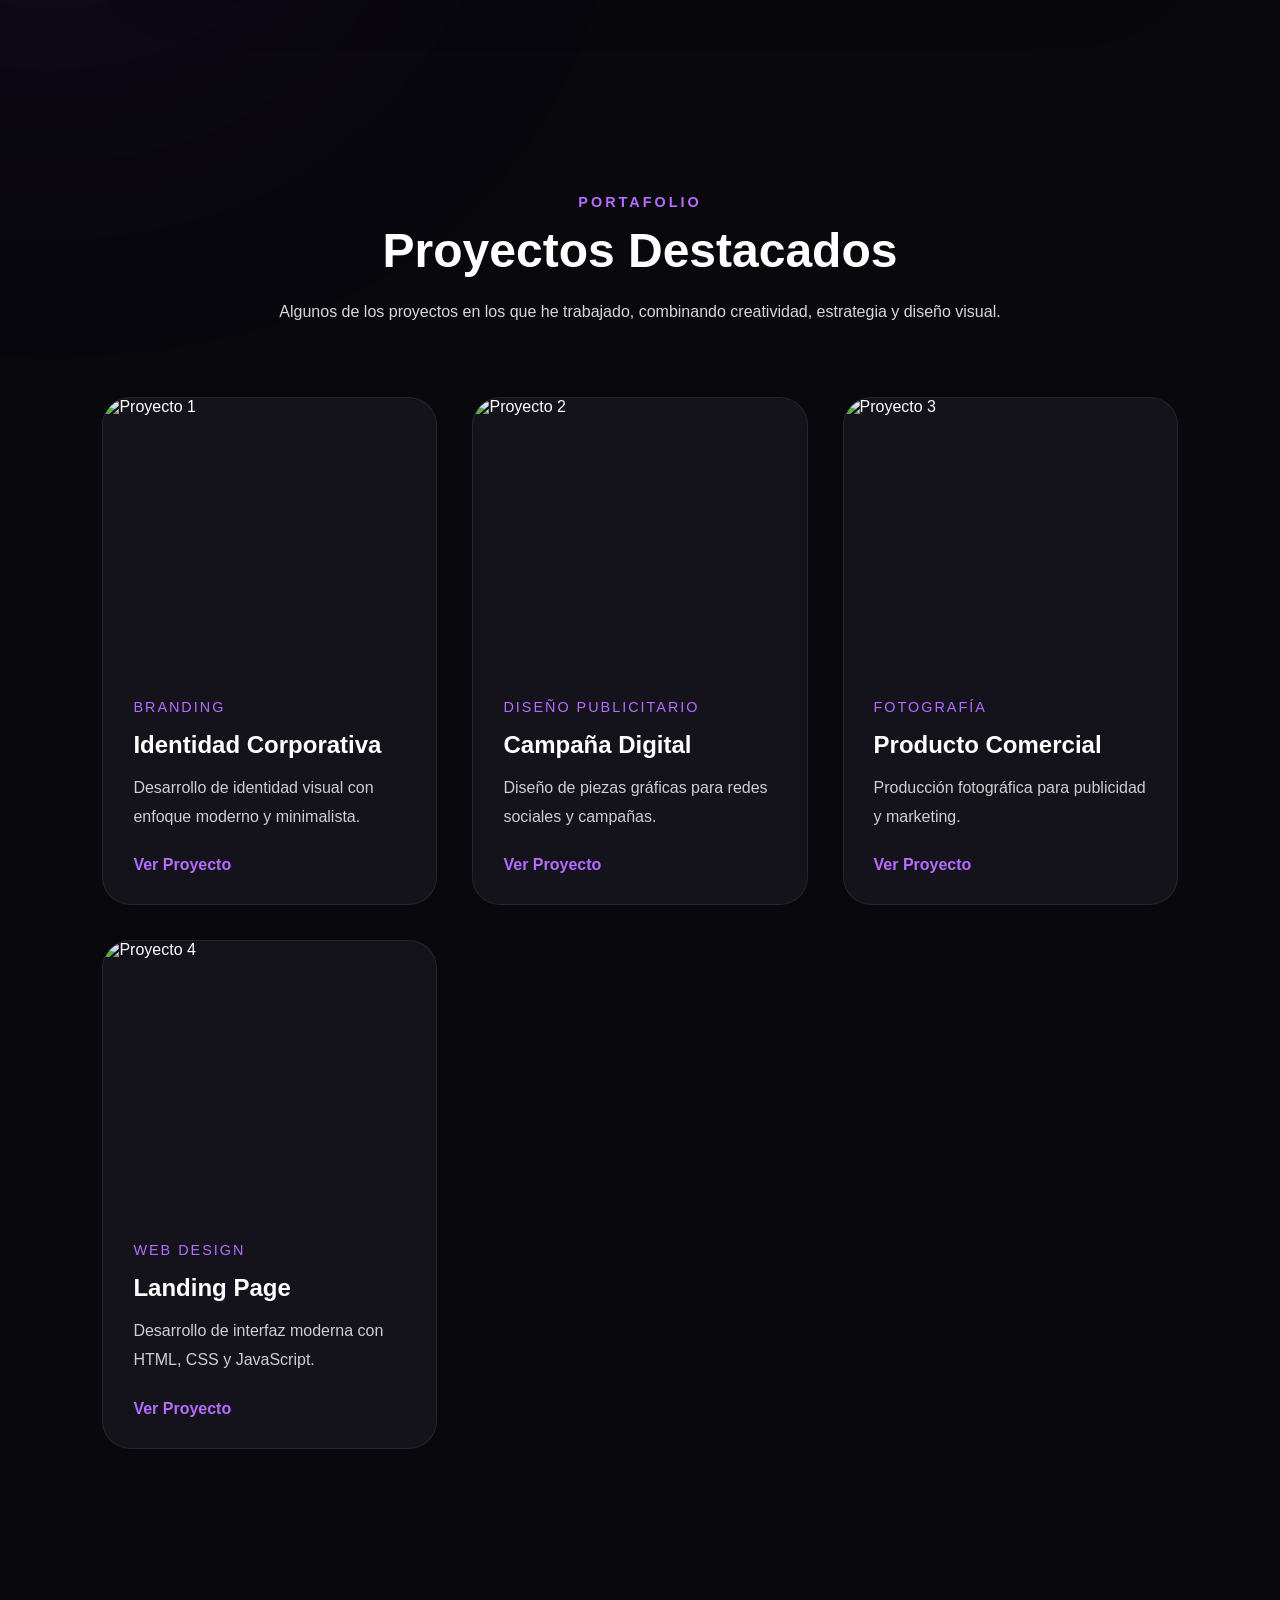
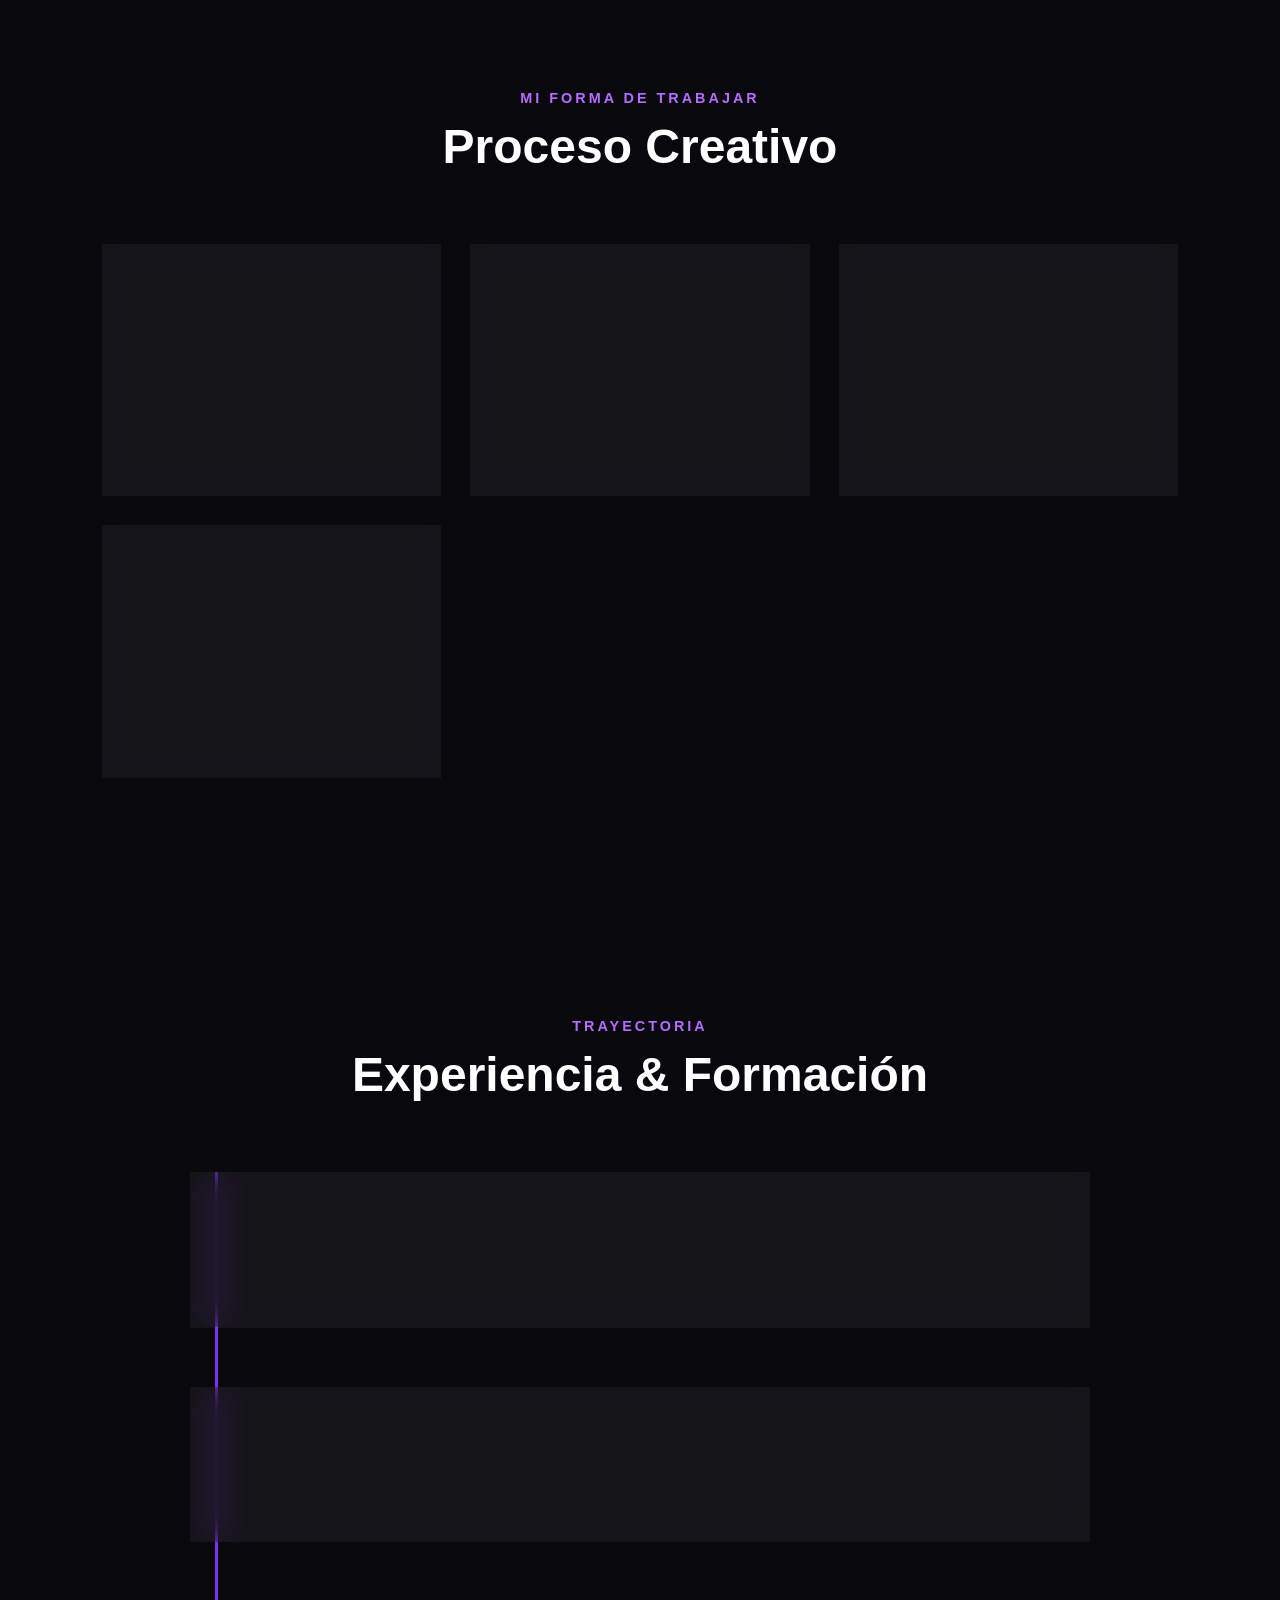
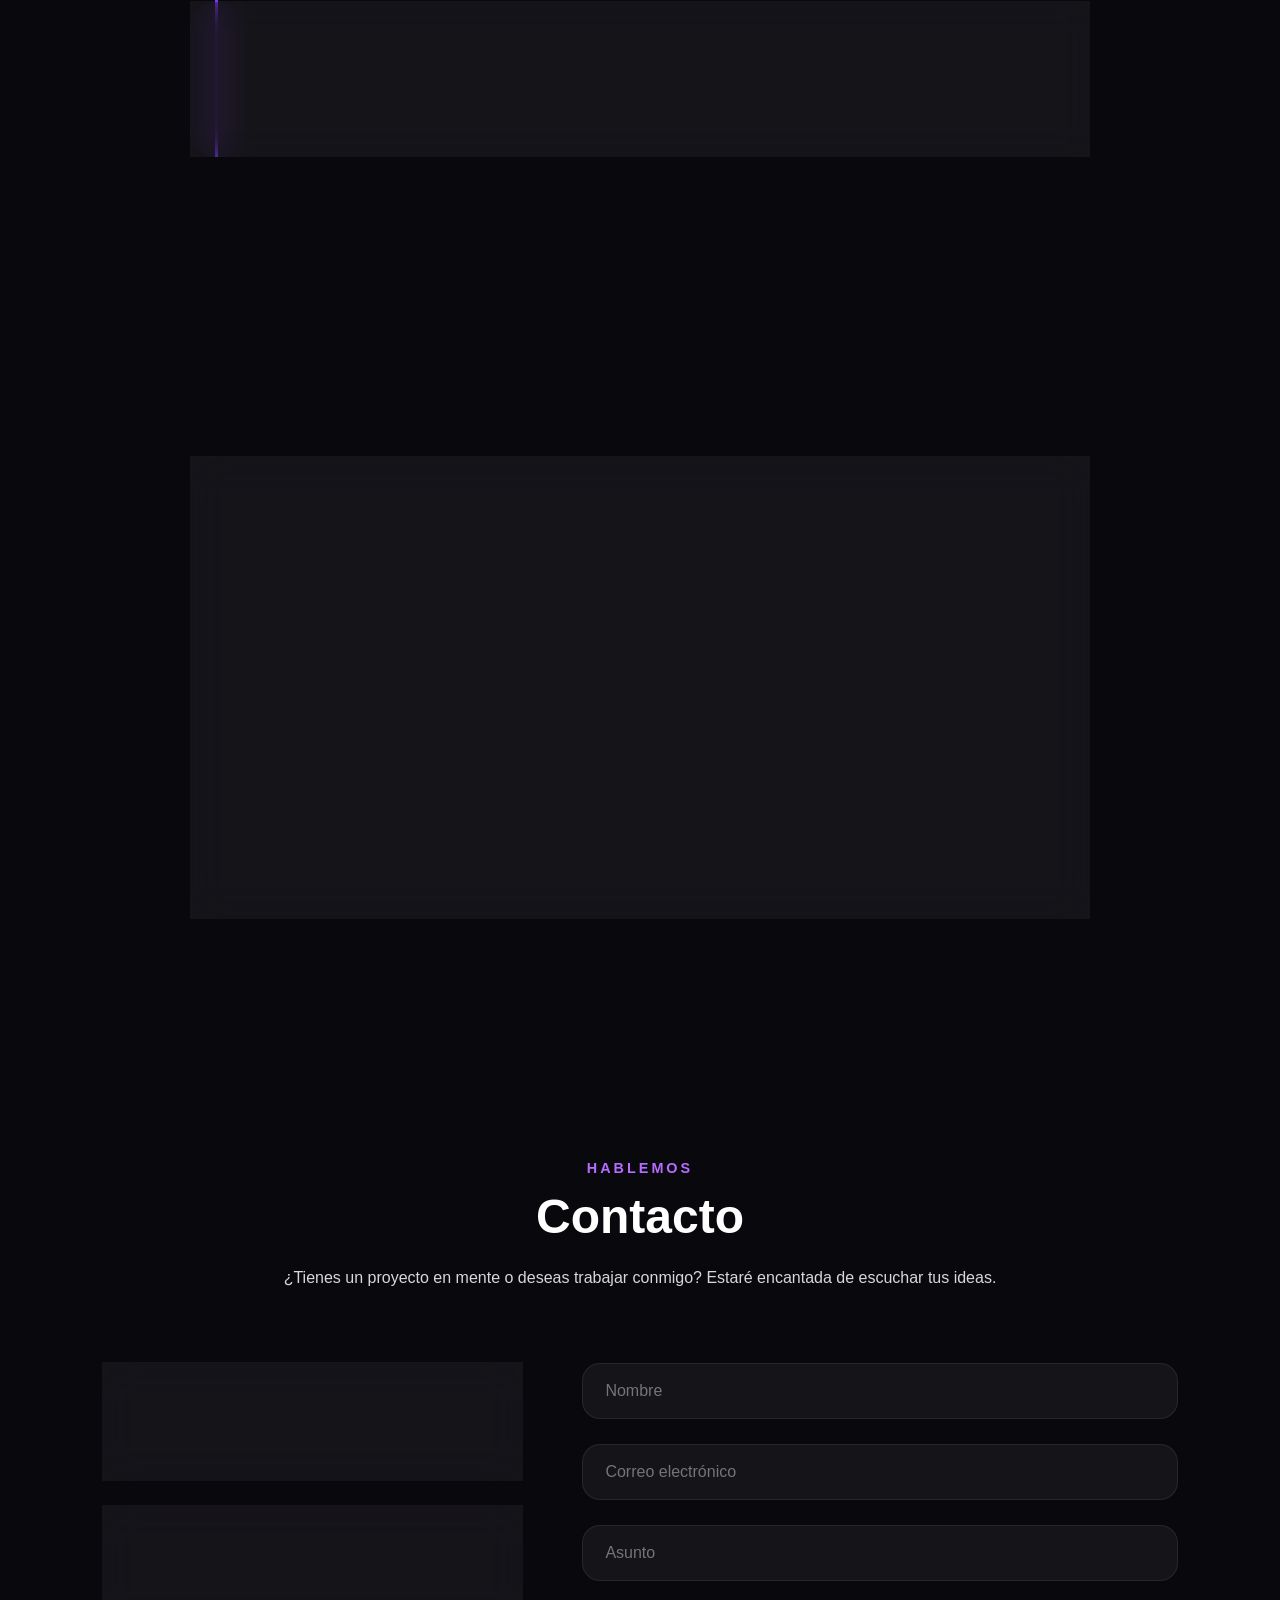
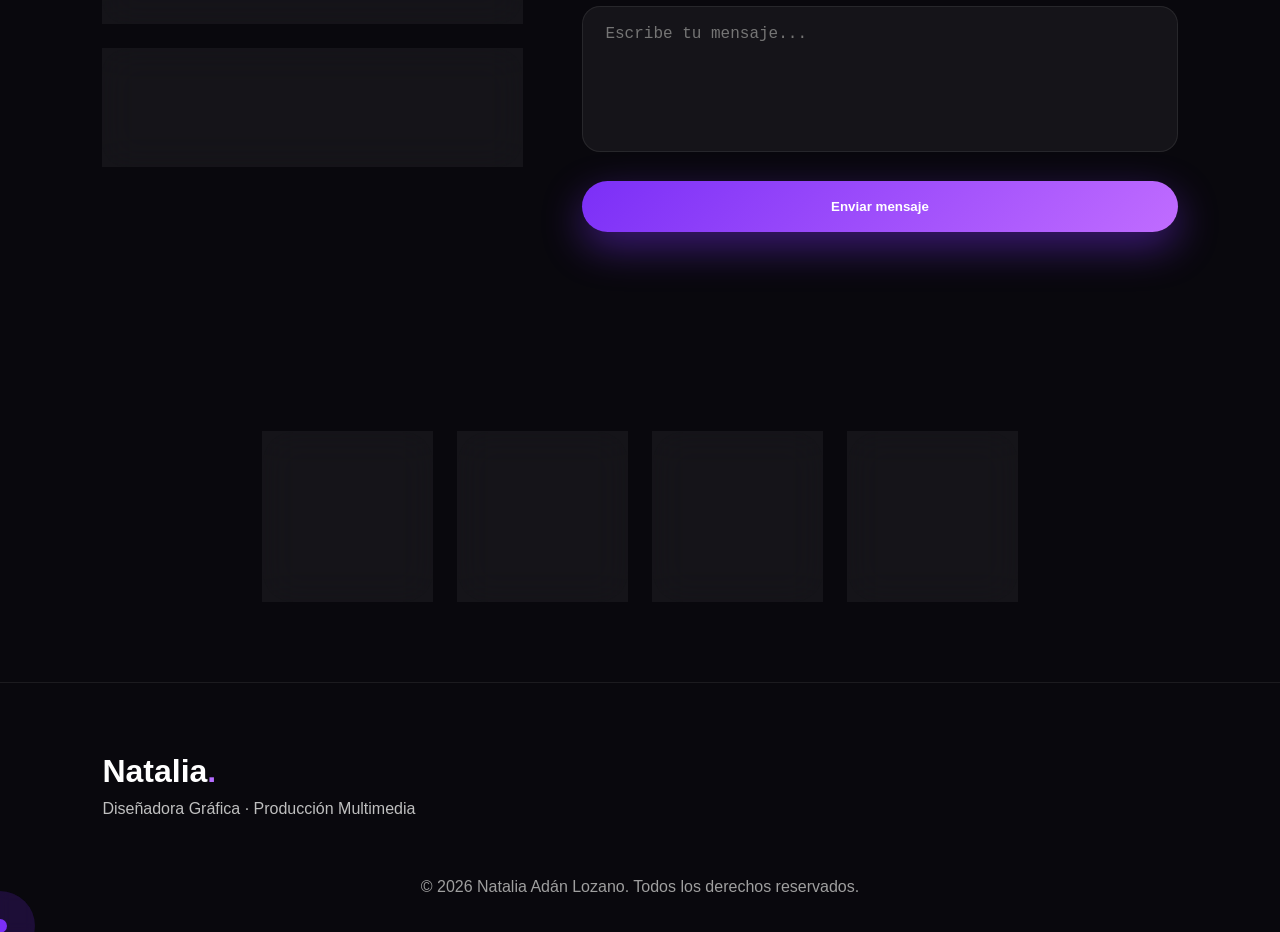
==== commit 00b24011: "Update index.html" ====
--- a/index.html
+++ b/index.html
@@ -247,7 +247,7 @@
 
             <div class="image-box">
 
-                <img src="assets/img/perfil2.png"
+                <img src="https://r2.fivemanage.com/NjhutXCbCKuFbrNYB68Yz/WhatsAppImage2024-08-30at7.56.24PM.jpeg"
                     alt="Natalia">
 
             </div>
@@ -625,9 +625,6 @@
 </section>
 
 
-
-
-
 <!--==================================
         FRASE
 ===================================-->
@@ -670,7 +667,7 @@
 
         <article class="project-card">
 
-            <img src="assets/img/proyecto1.jpg" alt="Proyecto 1">
+            <img src="https://r2.fivemanage.com/NjhutXCbCKuFbrNYB68Yz/Gastrobar-NataliaAdanSENA-01.jpg" alt="Proyecto 1">
 
             <div class="project-info">
 
@@ -696,7 +693,7 @@
 
         <article class="project-card">
 
-            <img src="assets/img/proyecto2.jpg" alt="Proyecto 2">
+            <img src="https://r2.fivemanage.com/NjhutXCbCKuFbrNYB68Yz/Postdehamburguesanatalia.png" alt="Proyecto 2">
 
             <div class="project-info">
 
@@ -722,7 +719,7 @@
 
         <article class="project-card">
 
-            <img src="assets/img/proyecto3.jpg" alt="Proyecto 3">
+            <img src="https://r2.fivemanage.com/NjhutXCbCKuFbrNYB68Yz/WhatsAppImage2026-03-16at7.09.36PM.jpeg" alt="Proyecto 3">
 
             <div class="project-info">
 
@@ -990,7 +987,7 @@
 
                     <h3>Correo</h3>
 
-                    <p>tunombre@email.com</p>
+                    <p>nataliaadan5@gmail.com</p>
 
                 </div>
 
@@ -1004,7 +1001,7 @@
 
                     <h3>WhatsApp</h3>
 
-                    <p>+57 300 000 0000</p>
+                    <p>+57 312 302 3932</p>
 
                 </div>
 
@@ -1084,38 +1081,38 @@
 
 <section class="social-section">
 
+    <a href="https://www.instagram.com/natalia_adan_12?igsh=YXp4YjV2Y3ZwM21i" class="social-card" target="_blank">
+    
+        <i class="ri-instagram-line"></i>
+    
+        <span>Instagram</span>
+
+    </a>
+
+    <a href="https://www.facebook.com/share/1FkvkqkcZJ/" class="social-card" target="_blank">
+
+        <i class="ri-facebook-line"></i>
+
+        <span>facebook</span>
+
+    </a>
+
     <a href="#" class="social-card">
 
-        <i class="ri-instagram-line"></i>
-
-        <span>Instagram</span>
+        <i class="ri-github-line"></i>
+
+        <span>GitHub</span>
 
     </a>
 
     <a href="#" class="social-card">
 
-        <i class="ri-behance-line"></i>
-
-        <span>Behance</span>
+        <i class="ri-linkedin-line"></i>
+
+        <span>LinkedIn</span>
 
     </a>
 
-    <a href="#" class="social-card">
-
-        <i class="ri-github-line"></i>
-
-        <span>GitHub</span>
-
-    </a>
-
-    <a href="#" class="social-card">
-
-        <i class="ri-linkedin-line"></i>
-
-        <span>LinkedIn</span>
-
-    </a>
-
 </section>
 
 
@@ -1146,39 +1143,7 @@
 
         </div>
 
-        <div class="footer-links">
-
-            <a href="#inicio">
-
-                Inicio
-
-            </a>
-
-            <a href="#sobremi">
-
-                Sobre mí
-
-            </a>
-
-            <a href="#servicios">
-
-                Servicios
-
-            </a>
-
-            <a href="#proyectos">
-
-                Proyectos
-
-            </a>
-
-            <a href="#contacto">
-
-                Contacto
-
-            </a>
-
-        </div>
+
 
     </div>
 
--- a/style.css
+++ b/style.css
@@ -0,0 +1,2893 @@
+/*==================================================
+            PORTAFOLIO NATALIA
+            STYLE.CSS
+            PARTE 1
+==================================================*/
+
+/*=========================
+        GOOGLE FONTS
+==========================*/
+
+@import url('https://fonts.googleapis.com/css2?family=Poppins:wght@300;400;500;600;700;800&display=swap');
+
+/*=========================
+        VARIABLES
+==========================*/
+
+:root{
+
+    --color-bg:#09080d;
+    --color-bg2:#12081f;
+    --color-bg3:#1a1033;
+
+    --color-primary:#8a2be2;
+    --color-primary-light:#b56cff;
+    --color-secondary:#d8b4ff;
+
+    --color-white:#ffffff;
+    --color-text:#d8d8d8;
+    --color-text-light:#9e9e9e;
+
+    --glass:rgba(255,255,255,.05);
+
+    --border:rgba(255,255,255,.08);
+
+    --shadow:0 20px 60px rgba(0,0,0,.45);
+
+    --shadow-purple:0 0 35px rgba(138,43,226,.35);
+
+    --radius:24px;
+
+    --transition:.35s ease;
+
+    --max-width:1300px;
+
+}
+
+/*=========================
+        RESET
+==========================*/
+
+*{
+
+    margin:0;
+
+    padding:0;
+
+    box-sizing:border-box;
+
+}
+
+html{
+
+    scroll-behavior:smooth;
+
+}
+
+body{
+
+    font-family:'Poppins',sans-serif;
+
+    background:var(--color-bg);
+
+    color:var(--color-white);
+
+    overflow-x:hidden;
+
+    position:relative;
+
+    min-height:100vh;
+
+}
+
+/*=========================
+        SELECCIÓN
+==========================*/
+
+::selection{
+
+    background:var(--color-primary);
+
+    color:white;
+
+}
+
+/*=========================
+        SCROLL
+==========================*/
+
+::-webkit-scrollbar{
+
+    width:12px;
+
+}
+
+::-webkit-scrollbar-track{
+
+    background:#080808;
+
+}
+
+::-webkit-scrollbar-thumb{
+
+    background:linear-gradient(
+
+    180deg,
+
+    #7b2ff7,
+
+    #b56cff
+
+    );
+
+    border-radius:20px;
+
+}
+
+::-webkit-scrollbar-thumb:hover{
+
+    background:#b56cff;
+
+}
+
+/*=========================
+        LINKS
+==========================*/
+
+a{
+
+    text-decoration:none;
+
+    color:inherit;
+
+}
+
+img{
+
+    width:100%;
+
+    display:block;
+
+}
+
+ul{
+
+    list-style:none;
+
+}
+
+button{
+
+    border:none;
+
+    cursor:pointer;
+
+    font-family:inherit;
+
+}
+
+section{
+
+    position:relative;
+
+    padding:120px 8%;
+
+}
+
+/*=========================
+        TITULOS
+==========================*/
+
+.title{
+
+    text-align:center;
+
+    margin-bottom:70px;
+
+}
+
+.title span{
+
+    color:var(--color-primary-light);
+
+    text-transform:uppercase;
+
+    font-size:.9rem;
+
+    letter-spacing:3px;
+
+    font-weight:600;
+
+}
+
+.title h2{
+
+    font-size:3rem;
+
+    margin-top:12px;
+
+    margin-bottom:20px;
+
+}
+
+.title p{
+
+    max-width:750px;
+
+    margin:auto;
+
+    color:var(--color-text);
+
+    line-height:1.8;
+
+}
+
+/*=========================
+        BACKGROUND
+==========================*/
+
+.background{
+
+    position:fixed;
+
+    inset:0;
+
+    overflow:hidden;
+
+    z-index:-10;
+
+}
+
+/*=========================
+        GRADIENTES
+==========================*/
+
+.gradient{
+
+    position:absolute;
+
+    border-radius:50%;
+
+    filter:blur(120px);
+
+    opacity:.55;
+
+}
+
+.gradient-1{
+
+    width:600px;
+
+    height:600px;
+
+    background:#7b2ff7;
+
+    top:-180px;
+
+    left:-150px;
+
+}
+
+.gradient-2{
+
+    width:550px;
+
+    height:550px;
+
+    background:#3f0b76;
+
+    right:-150px;
+
+    top:200px;
+
+}
+
+.gradient-3{
+
+    width:700px;
+
+    height:700px;
+
+    background:#22063d;
+
+    bottom:-250px;
+
+    left:30%;
+
+}
+
+/*=========================
+        ZORRO
+==========================*/
+
+.fox-watermark{
+
+    position:absolute;
+
+    right:5%;
+
+    bottom:5%;
+
+    font-size:28rem;
+
+    opacity:.025;
+
+    user-select:none;
+
+    transform:rotate(-18deg);
+
+    filter:blur(.5px);
+
+}
+
+/*=========================
+        FLORES
+==========================*/
+
+.flower{
+
+    position:absolute;
+
+    width:380px;
+
+    height:380px;
+
+    border-radius:50%;
+
+    opacity:.08;
+
+    filter:blur(2px);
+
+}
+
+.flower-left{
+
+    top:8%;
+
+    left:-120px;
+
+    background:
+
+    radial-gradient(circle,
+
+    #b56cff 0%,
+
+    transparent 70%);
+
+}
+
+.flower-right{
+
+    bottom:6%;
+
+    right:-100px;
+
+    background:
+
+    radial-gradient(circle,
+
+    #7b2ff7 0%,
+
+    transparent 70%);
+
+}
+
+/*=========================
+        PARTICULAS
+==========================*/
+
+.particles{
+
+    position:absolute;
+
+    inset:0;
+
+    background-image:
+
+    radial-gradient(
+
+    rgba(255,255,255,.10) 1px,
+
+    transparent 1px);
+
+    background-size:60px 60px;
+
+    opacity:.12;
+
+}
+
+/*=========================
+        CONTENEDOR
+==========================*/
+
+.container{
+
+    max-width:var(--max-width);
+
+    margin:auto;
+
+}
+
+/*=========================
+        GLASS
+==========================*/
+
+.glass{
+
+    background:var(--glass);
+
+    backdrop-filter:blur(18px);
+
+    border:1px solid var(--border);
+
+    box-shadow:var(--shadow);
+
+    border-radius:var(--radius);
+
+}
+
+/*=========================
+        TRANSICIONES
+==========================*/
+
+*{
+
+    transition:
+
+    background .35s,
+
+    color .35s,
+
+    border .35s,
+
+    transform .35s,
+
+    box-shadow .35s;
+
+}
+
+/*==================================================
+                PARTE 2
+        NAVBAR + HERO + BOTONES
+==================================================*/
+
+
+/*=========================
+        NAVBAR
+==========================*/
+
+.navbar{
+
+    position:fixed;
+
+    top:20px;
+
+    left:50%;
+
+    transform:translateX(-50%);
+
+    width:92%;
+
+    max-width:1350px;
+
+    display:flex;
+
+    justify-content:space-between;
+
+    align-items:center;
+
+    padding:18px 40px;
+
+    border-radius:25px;
+
+    background:rgba(10,10,15,.35);
+
+    backdrop-filter:blur(18px);
+
+    border:1px solid rgba(255,255,255,.08);
+
+    z-index:1000;
+
+    box-shadow:0 15px 50px rgba(0,0,0,.35);
+
+}
+
+
+
+/* Cuando hagamos JS */
+
+.navbar.active{
+
+    background:rgba(10,10,15,.75);
+
+}
+
+
+
+/*=========================
+        LOGO
+==========================*/
+
+.logo{
+
+    display:flex;
+
+    align-items:center;
+
+    gap:12px;
+
+}
+
+.logo span{
+
+    width:48px;
+
+    height:48px;
+
+    display:flex;
+
+    align-items:center;
+
+    justify-content:center;
+
+    border-radius:50%;
+
+    background:linear-gradient(135deg,#8a2be2,#c06cff);
+
+    color:#fff;
+
+    font-size:1.3rem;
+
+    font-weight:700;
+
+    box-shadow:0 0 30px rgba(138,43,226,.45);
+
+}
+
+.logo h2{
+
+    font-size:1.35rem;
+
+    font-weight:700;
+
+    color:#fff;
+
+}
+
+
+
+/*=========================
+        MENU
+==========================*/
+
+.menu{
+
+    display:flex;
+
+    align-items:center;
+
+    gap:35px;
+
+}
+
+.menu li{
+
+    position:relative;
+
+}
+
+.menu a{
+
+    color:#d6d6d6;
+
+    font-weight:500;
+
+    font-size:.97rem;
+
+    transition:.35s;
+
+}
+
+
+
+/* Línea animada */
+
+.menu a::after{
+
+    content:"";
+
+    position:absolute;
+
+    width:0;
+
+    height:2px;
+
+    left:0;
+
+    bottom:-8px;
+
+    background:#a855f7;
+
+    transition:.35s;
+
+}
+
+.menu a:hover{
+
+    color:#fff;
+
+}
+
+.menu a:hover::after{
+
+    width:100%;
+
+}
+
+
+
+/*=========================
+        MENU MOBILE
+==========================*/
+
+.menu-mobile{
+
+    display:none;
+
+    font-size:2rem;
+
+    cursor:pointer;
+
+}
+
+
+
+/*=========================
+        HERO
+==========================*/
+
+.hero{
+
+    min-height:100vh;
+
+    display:grid;
+
+    grid-template-columns:1fr 1fr;
+
+    align-items:center;
+
+    gap:80px;
+
+    padding:160px 8% 100px;
+
+}
+
+
+
+/*=========================
+        HERO LEFT
+==========================*/
+
+.hero-left{
+
+    animation:fadeLeft 1.1s ease;
+
+}
+
+.tag{
+
+    display:inline-block;
+
+    padding:10px 22px;
+
+    border-radius:40px;
+
+    background:rgba(138,43,226,.12);
+
+    color:#c084fc;
+
+    border:1px solid rgba(192,132,252,.25);
+
+    margin-bottom:30px;
+
+    font-size:.9rem;
+
+    letter-spacing:1px;
+
+}
+
+.hero-left h1{
+
+    font-size:4.3rem;
+
+    line-height:1.15;
+
+    margin-bottom:20px;
+
+}
+
+.hero-left h1 span{
+
+    background:linear-gradient(
+
+    90deg,
+
+    #ffffff,
+
+    #b56cff,
+
+    #ffffff);
+
+    -webkit-background-clip:text;
+
+    -webkit-text-fill-color:transparent;
+
+}
+
+.hero-left h3{
+
+    color:#b56cff;
+
+    margin-bottom:25px;
+
+    font-size:1.5rem;
+
+    font-weight:500;
+
+}
+
+.hero-left p{
+
+    color:#c8c8c8;
+
+    line-height:1.9;
+
+    max-width:620px;
+
+    margin-bottom:40px;
+
+}
+
+
+
+/*=========================
+        BOTONES
+==========================*/
+
+.hero-buttons{
+
+    display:flex;
+
+    gap:20px;
+
+    margin-bottom:45px;
+
+}
+
+.btn-primary{
+
+    display:inline-flex;
+
+    align-items:center;
+
+    justify-content:center;
+
+    padding:18px 38px;
+
+    border-radius:50px;
+
+    background:linear-gradient(
+
+    135deg,
+
+    #7b2ff7,
+
+    #c06cff);
+
+    color:#fff;
+
+    font-weight:600;
+
+    box-shadow:
+
+    0 15px 40px rgba(123,47,247,.45);
+
+}
+
+.btn-primary:hover{
+
+    transform:translateY(-6px);
+
+    box-shadow:
+
+    0 20px 50px rgba(123,47,247,.65);
+
+}
+
+
+
+.btn-secondary{
+
+    display:inline-flex;
+
+    align-items:center;
+
+    justify-content:center;
+
+    padding:18px 38px;
+
+    border-radius:50px;
+
+    border:1px solid rgba(255,255,255,.15);
+
+    background:rgba(255,255,255,.05);
+
+    backdrop-filter:blur(15px);
+
+    color:#fff;
+
+}
+
+.btn-secondary:hover{
+
+    background:#8a2be2;
+
+}
+
+
+
+/*=========================
+        REDES
+==========================*/
+
+.social{
+
+    display:flex;
+
+    gap:18px;
+
+}
+
+.social a{
+
+    width:55px;
+
+    height:55px;
+
+    border-radius:50%;
+
+    display:flex;
+
+    justify-content:center;
+
+    align-items:center;
+
+    font-size:1.3rem;
+
+    background:rgba(255,255,255,.05);
+
+    border:1px solid rgba(255,255,255,.08);
+
+    backdrop-filter:blur(12px);
+
+}
+
+.social a:hover{
+
+    background:#8a2be2;
+
+    transform:translateY(-8px) rotate(8deg);
+
+    box-shadow:0 0 30px rgba(138,43,226,.6);
+
+}
+
+
+
+/*=========================
+        HERO RIGHT
+==========================*/
+
+.hero-right{
+
+    display:flex;
+
+    justify-content:center;
+
+    animation:fadeRight 1.2s ease;
+
+}
+
+.hero-card{
+
+    position:relative;
+
+    width:470px;
+
+    height:470px;
+
+    border-radius:40px;
+
+    overflow:hidden;
+
+    background:rgba(255,255,255,.04);
+
+    border:1px solid rgba(255,255,255,.08);
+
+    backdrop-filter:blur(20px);
+
+    box-shadow:0 30px 70px rgba(0,0,0,.4);
+
+}
+
+.hero-card img{
+
+    width:100%;
+
+    height:100%;
+
+    object-fit:cover;
+
+}
+
+
+
+/* Halo morado */
+
+.circle{
+
+    position:absolute;
+
+    width:260px;
+
+    height:260px;
+
+    border-radius:50%;
+
+    background:#7b2ff7;
+
+    filter:blur(120px);
+
+    top:-40px;
+
+    right:-40px;
+
+    opacity:.45;
+
+}
+
+
+
+/*=========================
+        FLECHA HERO
+==========================*/
+
+.hero::after{
+
+    content:"";
+
+    position:absolute;
+
+    bottom:35px;
+
+    left:50%;
+
+    transform:translateX(-50%);
+
+    width:28px;
+
+    height:48px;
+
+    border-radius:40px;
+
+    border:2px solid rgba(255,255,255,.25);
+
+}
+
+
+
+/*=========================
+        ANIMACIONES
+==========================*/
+
+@keyframes fadeLeft{
+
+    from{
+
+        opacity:0;
+
+        transform:translateX(-70px);
+
+    }
+
+    to{
+
+        opacity:1;
+
+        transform:translateX(0);
+
+    }
+
+}
+
+
+
+@keyframes fadeRight{
+
+    from{
+
+        opacity:0;
+
+        transform:translateX(70px);
+
+    }
+
+    to{
+
+        opacity:1;
+
+        transform:translateX(0);
+
+    }
+
+}
+
+/*==================================================
+                PARTE 3.1
+        ABOUT + SERVICES
+==================================================*/
+
+
+/*=========================
+        ABOUT
+==========================*/
+
+.about{
+
+    position:relative;
+
+}
+
+.about-container{
+
+    max-width:1300px;
+
+    margin:auto;
+
+    display:grid;
+
+    grid-template-columns:420px 1fr;
+
+    gap:80px;
+
+    align-items:center;
+
+}
+
+.about-image{
+
+    display:flex;
+
+    justify-content:center;
+
+}
+
+.image-box{
+
+    position:relative;
+
+    width:380px;
+
+    height:500px;
+
+    border-radius:35px;
+
+    overflow:hidden;
+
+    background:rgba(255,255,255,.05);
+
+    backdrop-filter:blur(20px);
+
+    border:1px solid rgba(255,255,255,.08);
+
+    box-shadow:0 30px 80px rgba(0,0,0,.45);
+
+}
+
+.image-box img{
+
+    width:100%;
+
+    height:100%;
+
+    object-fit:cover;
+
+    transition:.5s;
+
+}
+
+.image-box:hover img{
+
+    transform:scale(1.08);
+
+}
+
+.image-box::before{
+
+    content:"";
+
+    position:absolute;
+
+    inset:0;
+
+    background:linear-gradient(
+
+        to top,
+
+        rgba(123,47,247,.35),
+
+        transparent
+
+    );
+
+    z-index:2;
+
+}
+
+.about-content p{
+
+    color:#d4d4d4;
+
+    line-height:2;
+
+    margin-bottom:25px;
+
+    font-size:1.02rem;
+
+}
+
+.about-data{
+
+    margin-top:50px;
+
+    display:grid;
+
+    grid-template-columns:repeat(3,1fr);
+
+    gap:25px;
+
+}
+
+.data-card{
+
+    padding:35px;
+
+    text-align:center;
+
+    border-radius:25px;
+
+    background:rgba(255,255,255,.05);
+
+    backdrop-filter:blur(18px);
+
+    border:1px solid rgba(255,255,255,.08);
+
+    transition:.4s;
+
+}
+
+.data-card:hover{
+
+    transform:translateY(-12px);
+
+    border-color:#8a2be2;
+
+    box-shadow:0 0 35px rgba(138,43,226,.35);
+
+}
+
+.data-card h3{
+
+    font-size:2.4rem;
+
+    color:#b56cff;
+
+    margin-bottom:10px;
+
+}
+
+.data-card span{
+
+    color:#cfcfcf;
+
+    font-size:.95rem;
+
+}
+
+
+
+/*=========================
+        SERVICES
+==========================*/
+
+.services{
+
+    position:relative;
+
+}
+
+.services-container{
+
+    max-width:1300px;
+
+    margin:auto;
+
+    display:grid;
+
+    grid-template-columns:repeat(auto-fit,minmax(280px,1fr));
+
+    gap:35px;
+
+}
+
+.service-card{
+
+    position:relative;
+
+    overflow:hidden;
+
+    padding:45px 35px;
+
+    border-radius:28px;
+
+    background:rgba(255,255,255,.04);
+
+    backdrop-filter:blur(20px);
+
+    border:1px solid rgba(255,255,255,.08);
+
+    transition:.45s;
+
+}
+
+.service-card::before{
+
+    content:"";
+
+    position:absolute;
+
+    width:220px;
+
+    height:220px;
+
+    background:#7b2ff7;
+
+    border-radius:50%;
+
+    filter:blur(80px);
+
+    opacity:0;
+
+    top:-120px;
+
+    right:-120px;
+
+    transition:.5s;
+
+}
+
+.service-card:hover::before{
+
+    opacity:.45;
+
+}
+
+.service-card:hover{
+
+    transform:translateY(-15px);
+
+    border-color:#8a2be2;
+
+    box-shadow:0 25px 60px rgba(0,0,0,.45);
+
+}
+
+.service-card i{
+
+    font-size:3rem;
+
+    color:#b56cff;
+
+    margin-bottom:25px;
+
+    display:inline-block;
+
+}
+
+.service-card h3{
+
+    font-size:1.45rem;
+
+    margin-bottom:18px;
+
+}
+
+.service-card p{
+
+    color:#cfcfcf;
+
+    line-height:1.8;
+
+}
+
+.service-card:hover i{
+
+    transform:rotate(8deg) scale(1.15);
+
+}
+
+
+
+/*=========================
+        EFECTO BRILLO
+==========================*/
+
+.service-card::after{
+
+    content:"";
+
+    position:absolute;
+
+    width:140px;
+
+    height:500px;
+
+    background:rgba(255,255,255,.12);
+
+    transform:rotate(30deg);
+
+    left:-220px;
+
+    top:-80px;
+
+    transition:.8s;
+
+}
+
+.service-card:hover::after{
+
+    left:120%;
+
+}
+
+
+
+/*=========================
+        DECORACIÓN
+==========================*/
+
+.services::before{
+
+    content:"";
+
+    position:absolute;
+
+    width:450px;
+
+    height:450px;
+
+    border-radius:50%;
+
+    background:#43106d;
+
+    filter:blur(160px);
+
+    opacity:.18;
+
+    right:-200px;
+
+    bottom:-120px;
+
+}
+
+/*==================================================
+                PARTE 3.2
+         SKILLS + SOFTWARE
+==================================================*/
+
+
+/*=========================
+        SKILLS
+==========================*/
+
+.skills{
+
+    position:relative;
+
+}
+
+.skills-container{
+
+    max-width:1300px;
+
+    margin:auto;
+
+    display:grid;
+
+    grid-template-columns:repeat(auto-fit,minmax(320px,1fr));
+
+    gap:35px;
+
+}
+
+.skill-box{
+
+    position:relative;
+
+    padding:35px;
+
+    border-radius:25px;
+
+    background:rgba(255,255,255,.05);
+
+    backdrop-filter:blur(18px);
+
+    border:1px solid rgba(255,255,255,.08);
+
+    overflow:hidden;
+
+    transition:.4s;
+
+}
+
+.skill-box:hover{
+
+    transform:translateY(-10px);
+
+    border-color:#8a2be2;
+
+    box-shadow:0 25px 50px rgba(138,43,226,.25);
+
+}
+
+.skill-box::before{
+
+    content:"";
+
+    position:absolute;
+
+    width:250px;
+
+    height:250px;
+
+    background:#7b2ff7;
+
+    border-radius:50%;
+
+    filter:blur(90px);
+
+    opacity:0;
+
+    top:-120px;
+
+    right:-120px;
+
+    transition:.5s;
+
+}
+
+.skill-box:hover::before{
+
+    opacity:.30;
+
+}
+
+.skill-box i{
+
+    font-size:2.7rem;
+
+    color:#b56cff;
+
+    margin-bottom:20px;
+
+    display:inline-block;
+
+}
+
+.skill-box h3{
+
+    font-size:1.2rem;
+
+    margin-bottom:18px;
+
+    color:#fff;
+
+}
+
+
+
+/*=========================
+        BARRA
+==========================*/
+
+.progress{
+
+    width:100%;
+
+    height:10px;
+
+    border-radius:30px;
+
+    overflow:hidden;
+
+    background:rgba(255,255,255,.08);
+
+    margin-bottom:12px;
+
+}
+
+.progress span{
+
+    display:block;
+
+    height:100%;
+
+    border-radius:30px;
+
+    background:linear-gradient(
+
+        90deg,
+
+        #7b2ff7,
+
+        #b56cff
+
+    );
+
+    box-shadow:0 0 18px rgba(181,108,255,.7);
+
+}
+
+.skill-box small{
+
+    color:#cfcfcf;
+
+    font-size:.95rem;
+
+}
+
+
+
+/*=========================
+      SOFTWARE
+==========================*/
+
+.software{
+
+    position:relative;
+
+}
+
+.software-grid{
+
+    max-width:1300px;
+
+    margin:auto;
+
+    display:grid;
+
+    grid-template-columns:repeat(auto-fit,minmax(200px,1fr));
+
+    gap:28px;
+
+}
+
+.software-card{
+
+    position:relative;
+
+    display:flex;
+
+    flex-direction:column;
+
+    justify-content:center;
+
+    align-items:center;
+
+    gap:15px;
+
+    padding:35px;
+
+    border-radius:25px;
+
+    background:rgba(255,255,255,.05);
+
+    backdrop-filter:blur(20px);
+
+    border:1px solid rgba(255,255,255,.08);
+
+    transition:.45s;
+
+    overflow:hidden;
+
+}
+
+.software-card:hover{
+
+    transform:translateY(-12px);
+
+    border-color:#a855f7;
+
+    box-shadow:0 25px 60px rgba(138,43,226,.30);
+
+}
+
+.software-card::before{
+
+    content:"";
+
+    position:absolute;
+
+    width:230px;
+
+    height:230px;
+
+    border-radius:50%;
+
+    background:#8a2be2;
+
+    filter:blur(100px);
+
+    opacity:0;
+
+    transition:.5s;
+
+}
+
+.software-card:hover::before{
+
+    opacity:.35;
+
+}
+
+.software-card i{
+
+    font-size:3rem;
+
+    color:#b56cff;
+
+    z-index:2;
+
+}
+
+.software-card span{
+
+    z-index:2;
+
+    color:#fff;
+
+    font-weight:600;
+
+    text-align:center;
+
+}
+
+.software-card:hover i{
+
+    transform:scale(1.18) rotate(8deg);
+
+}
+
+
+
+/*=========================
+      FRASE
+==========================*/
+
+.quote{
+
+    padding:140px 8%;
+
+    position:relative;
+
+}
+
+.quote-container{
+
+    max-width:950px;
+
+    margin:auto;
+
+    padding:70px;
+
+    text-align:center;
+
+    border-radius:35px;
+
+    background:rgba(255,255,255,.05);
+
+    backdrop-filter:blur(20px);
+
+    border:1px solid rgba(255,255,255,.08);
+
+    box-shadow:0 30px 80px rgba(0,0,0,.35);
+
+}
+
+.quote h2{
+
+    font-size:2rem;
+
+    font-weight:500;
+
+    line-height:1.8;
+
+    color:#f3f3f3;
+
+    font-style:italic;
+
+}
+
+.quote::before{
+
+    content:"";
+
+    position:absolute;
+
+    width:500px;
+
+    height:500px;
+
+    background:#7b2ff7;
+
+    border-radius:50%;
+
+    filter:blur(180px);
+
+    opacity:.12;
+
+    left:-200px;
+
+    top:50px;
+
+}
+
+
+
+/*=========================
+    EFECTO HOVER ICONOS
+==========================*/
+
+.skill-box:hover i,
+
+.software-card:hover i{
+
+    color:#ffffff;
+
+    text-shadow:0 0 20px #b56cff;
+
+}
+
+
+
+/*=========================
+     EFECTO BRILLO
+==========================*/
+
+.software-card::after{
+
+    content:"";
+
+    position:absolute;
+
+    width:120px;
+
+    height:400px;
+
+    background:rgba(255,255,255,.12);
+
+    transform:rotate(35deg);
+
+    left:-180px;
+
+    transition:.8s;
+
+}
+
+.software-card:hover::after{
+
+    left:130%;
+
+}
+
+/*==================================================
+                PARTE 4
+      PROYECTOS • PROCESO • TIMELINE
+==================================================*/
+
+
+/*=========================
+        PROYECTOS
+==========================*/
+
+.projects{
+
+    position:relative;
+
+}
+
+.projects-grid{
+
+    max-width:1300px;
+
+    margin:auto;
+
+    display:grid;
+
+    grid-template-columns:repeat(auto-fit,minmax(320px,1fr));
+
+    gap:35px;
+
+}
+
+.project-card{
+
+    position:relative;
+
+    overflow:hidden;
+
+    border-radius:28px;
+
+    background:#14121b;
+
+    border:1px solid rgba(255,255,255,.08);
+
+    transition:.45s;
+
+}
+
+.project-card img{
+
+    width:100%;
+
+    height:270px;
+
+    object-fit:cover;
+
+    transition:.6s;
+
+}
+
+.project-card:hover img{
+
+    transform:scale(1.12);
+
+}
+
+.project-card:hover{
+
+    transform:translateY(-12px);
+
+    box-shadow:0 25px 60px rgba(123,47,247,.30);
+
+}
+
+.project-info{
+
+    padding:30px;
+
+}
+
+.project-info span{
+
+    color:#b56cff;
+
+    font-size:.9rem;
+
+    letter-spacing:2px;
+
+    text-transform:uppercase;
+
+}
+
+.project-info h3{
+
+    margin:15px 0;
+
+    font-size:1.5rem;
+
+}
+
+.project-info p{
+
+    color:#cfcfcf;
+
+    line-height:1.8;
+
+    margin-bottom:25px;
+
+}
+
+.project-btn{
+
+    display:inline-flex;
+
+    align-items:center;
+
+    gap:8px;
+
+    color:#b56cff;
+
+    font-weight:600;
+
+}
+
+.project-btn:hover{
+
+    gap:15px;
+
+}
+
+.project-card::before{
+
+    content:"";
+
+    position:absolute;
+
+    inset:0;
+
+    background:linear-gradient(
+
+    to top,
+
+    rgba(123,47,247,.55),
+
+    transparent);
+
+    opacity:0;
+
+    transition:.4s;
+
+}
+
+.project-card:hover::before{
+
+    opacity:1;
+
+}
+
+
+
+/*=========================
+        PROCESO
+==========================*/
+
+.process{
+
+    position:relative;
+
+}
+
+.process-container{
+
+    max-width:1300px;
+
+    margin:auto;
+
+    display:grid;
+
+    grid-template-columns:repeat(auto-fit,minmax(250px,1fr));
+
+    gap:30px;
+
+}
+
+.process-card{
+
+    padding:40px 30px;
+
+    border-radius:25px;
+
+    background:rgba(255,255,255,.05);
+
+    border:1px solid rgba(255,255,255,.08);
+
+    backdrop-filter:blur(15px);
+
+    transition:.4s;
+
+}
+
+.process-card:hover{
+
+    transform:translateY(-10px);
+
+    border-color:#8a2be2;
+
+}
+
+.number{
+
+    font-size:3rem;
+
+    font-weight:700;
+
+    color:#7b2ff7;
+
+    margin-bottom:20px;
+
+}
+
+.process-card h3{
+
+    margin-bottom:15px;
+
+}
+
+.process-card p{
+
+    color:#cfcfcf;
+
+    line-height:1.8;
+
+}
+
+
+
+/*=========================
+        TIMELINE
+==========================*/
+
+.timeline-container{
+
+    max-width:900px;
+
+    margin:auto;
+
+    position:relative;
+
+}
+
+.timeline-container::before{
+
+    content:"";
+
+    position:absolute;
+
+    left:25px;
+
+    top:0;
+
+    bottom:0;
+
+    width:3px;
+
+    background:#7b2ff7;
+
+}
+
+.timeline-item{
+
+    display:flex;
+
+    gap:35px;
+
+    margin-bottom:60px;
+
+    position:relative;
+
+}
+
+.timeline-item .circle{
+
+    width:22px;
+
+    height:22px;
+
+    border-radius:50%;
+
+    background:#b56cff;
+
+    flex-shrink:0;
+
+    margin-top:8px;
+
+    box-shadow:0 0 20px #8a2be2;
+
+}
+
+.timeline-content{
+
+    flex:1;
+
+    background:rgba(255,255,255,.05);
+
+    padding:30px;
+
+    border-radius:22px;
+
+    border:1px solid rgba(255,255,255,.08);
+
+    backdrop-filter:blur(15px);
+
+}
+
+.timeline-content span{
+
+    color:#b56cff;
+
+    font-size:.9rem;
+
+}
+
+.timeline-content h3{
+
+    margin:12px 0;
+
+}
+
+.timeline-content p{
+
+    color:#d0d0d0;
+
+    line-height:1.8;
+
+}
+
+
+
+/*=========================
+        OBJETIVO
+==========================*/
+
+.goal{
+
+    position:relative;
+
+}
+
+.goal-content{
+
+    max-width:900px;
+
+    margin:auto;
+
+    text-align:center;
+
+    padding:70px;
+
+    border-radius:35px;
+
+    background:rgba(255,255,255,.05);
+
+    backdrop-filter:blur(20px);
+
+    border:1px solid rgba(255,255,255,.08);
+
+}
+
+.goal-content span{
+
+    color:#b56cff;
+
+    letter-spacing:2px;
+
+    text-transform:uppercase;
+
+}
+
+.goal-content h2{
+
+    margin:25px 0;
+
+    font-size:2.8rem;
+
+    line-height:1.4;
+
+}
+
+.goal-content p{
+
+    color:#cfcfcf;
+
+    line-height:2;
+
+}
+
+
+
+/*=========================
+      EFECTOS
+==========================*/
+
+.process-card:hover .number{
+
+    transform:scale(1.15);
+
+}
+
+.timeline-content:hover{
+
+    transform:translateX(10px);
+
+    border-color:#8a2be2;
+
+}
+
+.goal-content:hover{
+
+    box-shadow:0 0 50px rgba(138,43,226,.30);
+
+}
+
+/*==================================================
+                PARTE 5
+      CONTACTO • FOOTER • RESPONSIVE
+==================================================*/
+
+
+/*=========================
+        CONTACTO
+==========================*/
+
+.contact{
+
+    position:relative;
+
+}
+
+.contact-container{
+
+    max-width:1300px;
+
+    margin:auto;
+
+    display:grid;
+
+    grid-template-columns:420px 1fr;
+
+    gap:60px;
+
+    align-items:start;
+
+}
+
+.contact-info{
+
+    display:flex;
+
+    flex-direction:column;
+
+    gap:25px;
+
+}
+
+.contact-card{
+
+    display:flex;
+
+    align-items:center;
+
+    gap:20px;
+
+    padding:28px;
+
+    border-radius:25px;
+
+    background:rgba(255,255,255,.05);
+
+    backdrop-filter:blur(18px);
+
+    border:1px solid rgba(255,255,255,.08);
+
+    transition:.4s;
+
+}
+
+.contact-card:hover{
+
+    transform:translateX(12px);
+
+    border-color:#8a2be2;
+
+}
+
+.contact-card i{
+
+    width:60px;
+
+    height:60px;
+
+    display:flex;
+
+    align-items:center;
+
+    justify-content:center;
+
+    border-radius:50%;
+
+    font-size:1.5rem;
+
+    color:#fff;
+
+    background:linear-gradient(135deg,#7b2ff7,#b56cff);
+
+}
+
+.contact-card h3{
+
+    margin-bottom:5px;
+
+}
+
+.contact-card p{
+
+    color:#d1d1d1;
+
+}
+
+
+
+/*=========================
+        FORMULARIO
+==========================*/
+
+.contact-form{
+
+    display:flex;
+
+    flex-direction:column;
+
+    gap:25px;
+
+}
+
+.input-group input,
+
+.input-group textarea{
+
+    width:100%;
+
+    padding:18px 22px;
+
+    border-radius:18px;
+
+    background:rgba(255,255,255,.05);
+
+    border:1px solid rgba(255,255,255,.08);
+
+    color:#fff;
+
+    outline:none;
+
+    resize:none;
+
+    font-size:1rem;
+
+}
+
+.input-group input:focus,
+
+.input-group textarea:focus{
+
+    border-color:#8a2be2;
+
+    box-shadow:0 0 20px rgba(138,43,226,.25);
+
+}
+
+
+
+/*=========================
+        REDES
+==========================*/
+
+.social-section{
+
+    display:flex;
+
+    justify-content:center;
+
+    flex-wrap:wrap;
+
+    gap:25px;
+
+    padding:80px 8%;
+
+}
+
+.social-card{
+
+    width:170px;
+
+    height:170px;
+
+    border-radius:30px;
+
+    background:rgba(255,255,255,.05);
+
+    border:1px solid rgba(255,255,255,.08);
+
+    backdrop-filter:blur(18px);
+
+    display:flex;
+
+    flex-direction:column;
+
+    justify-content:center;
+
+    align-items:center;
+
+    gap:18px;
+
+    transition:.45s;
+
+}
+
+.social-card i{
+
+    font-size:2.5rem;
+
+    color:#b56cff;
+
+}
+
+.social-card span{
+
+    font-weight:600;
+
+}
+
+.social-card:hover{
+
+    transform:translateY(-15px);
+
+    background:#7b2ff7;
+
+}
+
+.social-card:hover i{
+
+    color:#fff;
+
+}
+
+
+
+/*=========================
+        FOOTER
+==========================*/
+
+footer{
+
+    padding:70px 8% 30px;
+
+    border-top:1px solid rgba(255,255,255,.08);
+
+}
+
+.footer-content{
+
+    max-width:1300px;
+
+    margin:auto;
+
+    display:flex;
+
+    justify-content:space-between;
+
+    align-items:center;
+
+    flex-wrap:wrap;
+
+    gap:40px;
+
+}
+
+.footer-logo h2{
+
+    font-size:2rem;
+
+}
+
+.footer-logo span{
+
+    color:#b56cff;
+
+}
+
+.footer-logo p{
+
+    margin-top:10px;
+
+    color:#bfbfbf;
+
+}
+
+.footer-links{
+
+    display:flex;
+
+    gap:30px;
+
+    flex-wrap:wrap;
+
+}
+
+.footer-links a{
+
+    color:#d7d7d7;
+
+}
+
+.footer-links a:hover{
+
+    color:#b56cff;
+
+}
+
+.footer-bottom{
+
+    text-align:center;
+
+    margin-top:60px;
+
+    color:#9f9f9f;
+
+}
+
+
+
+/*=========================
+      BOTON SCROLL
+==========================*/
+
+.scroll-top{
+
+    position:fixed;
+
+    right:30px;
+
+    bottom:30px;
+
+    width:60px;
+
+    height:60px;
+
+    border-radius:50%;
+
+    background:#7b2ff7;
+
+    color:#fff;
+
+    border:none;
+
+    cursor:pointer;
+
+    font-size:1.4rem;
+
+    display:flex;
+
+    justify-content:center;
+
+    align-items:center;
+
+    box-shadow:0 0 25px rgba(123,47,247,.45);
+
+    z-index:999;
+
+}
+
+.scroll-top:hover{
+
+    transform:translateY(-8px);
+
+}
+
+
+
+/*=========================
+      CURSOR
+==========================*/
+
+.cursor{
+
+    position:fixed;
+
+    width:14px;
+
+    height:14px;
+
+    border-radius:50%;
+
+    background:#7b2ff7;
+
+    pointer-events:none;
+
+    z-index:99999;
+
+    transform:translate(-50%,-50%);
+
+    transition:.12s;
+
+}
+
+.cursor-blur{
+
+    position:fixed;
+
+    width:70px;
+
+    height:70px;
+
+    border-radius:50%;
+
+    background:rgba(123,47,247,.18);
+
+    backdrop-filter:blur(6px);
+
+    pointer-events:none;
+
+    z-index:99998;
+
+    transform:translate(-50%,-50%);
+
+    transition:.18s;
+
+}
+
+
+
+/*=========================
+      RESPONSIVE
+==========================*/
+
+@media(max-width:1100px){
+
+.hero{
+
+grid-template-columns:1fr;
+
+text-align:center;
+
+}
+
+.hero-buttons{
+
+justify-content:center;
+
+}
+
+.social{
+
+justify-content:center;
+
+}
+
+.about-container{
+
+grid-template-columns:1fr;
+
+}
+
+.contact-container{
+
+grid-template-columns:1fr;
+
+}
+
+.footer-content{
+
+flex-direction:column;
+
+text-align:center;
+
+}
+
+}
+
+
+
+@media(max-width:900px){
+
+.menu{
+
+display:none;
+
+}
+
+.menu-mobile{
+
+display:block;
+
+}
+
+.hero-left h1{
+
+font-size:3rem;
+
+}
+
+.title h2{
+
+font-size:2.3rem;
+
+}
+
+.about-data{
+
+grid-template-columns:1fr;
+
+}
+
+}
+
+
+
+@media(max-width:600px){
+
+section{
+
+padding:90px 6%;
+
+}
+
+.hero{
+
+padding-top:140px;
+
+}
+
+.hero-left h1{
+
+font-size:2.4rem;
+
+}
+
+.hero-card{
+
+width:320px;
+
+height:320px;
+
+}
+
+.btn-primary,
+
+.btn-secondary{
+
+width:100%;
+
+}
+
+.hero-buttons{
+
+flex-direction:column;
+
+}
+
+.social-card{
+
+width:140px;
+
+height:140px;
+
+}
+
+}
+
+
+
+/*=========================
+      ANIMACIONES
+==========================*/
+
+@keyframes floating{
+
+0%{
+
+transform:translateY(0);
+
+}
+
+50%{
+
+transform:translateY(-12px);
+
+}
+
+100%{
+
+transform:translateY(0);
+
+}
+
+}
+
+.hero-card{
+
+animation:floating 5s ease-in-out infinite;
+
+}
+
+.show-menu{
+
+    display:flex !important;
+
+    position:absolute;
+
+    top:90px;
+
+    left:5%;
+
+    width:90%;
+
+    flex-direction:column;
+
+    gap:20px;
+
+    padding:30px;
+
+    border-radius:20px;
+
+    background:rgba(10,10,20,.95);
+
+    backdrop-filter:blur(20px);
+
+    border:1px solid rgba(255,255,255,.08);
+
+    animation:menuFade .4s ease;
+
+}
+
+@keyframes menuFade{
+
+    from{
+
+        opacity:0;
+
+        transform:translateY(-20px);
+
+    }
+
+    to{
+
+        opacity:1;
+
+        transform:translateY(0);
+
+    }
+
+}
+
+/*==========================================
+        REVEAL
+==========================================*/
+
+.title,
+.about-container,
+.service-card,
+.skill-box,
+.software-card,
+.project-card,
+.process-card,
+.timeline-item,
+.goal-content,
+.contact-card,
+.social-card{
+
+    opacity:0;
+
+    transform:translateY(60px);
+
+    transition:1s;
+
+}
+
+.show{
+
+    opacity:1;
+
+    transform:translateY(0);
+
+}
